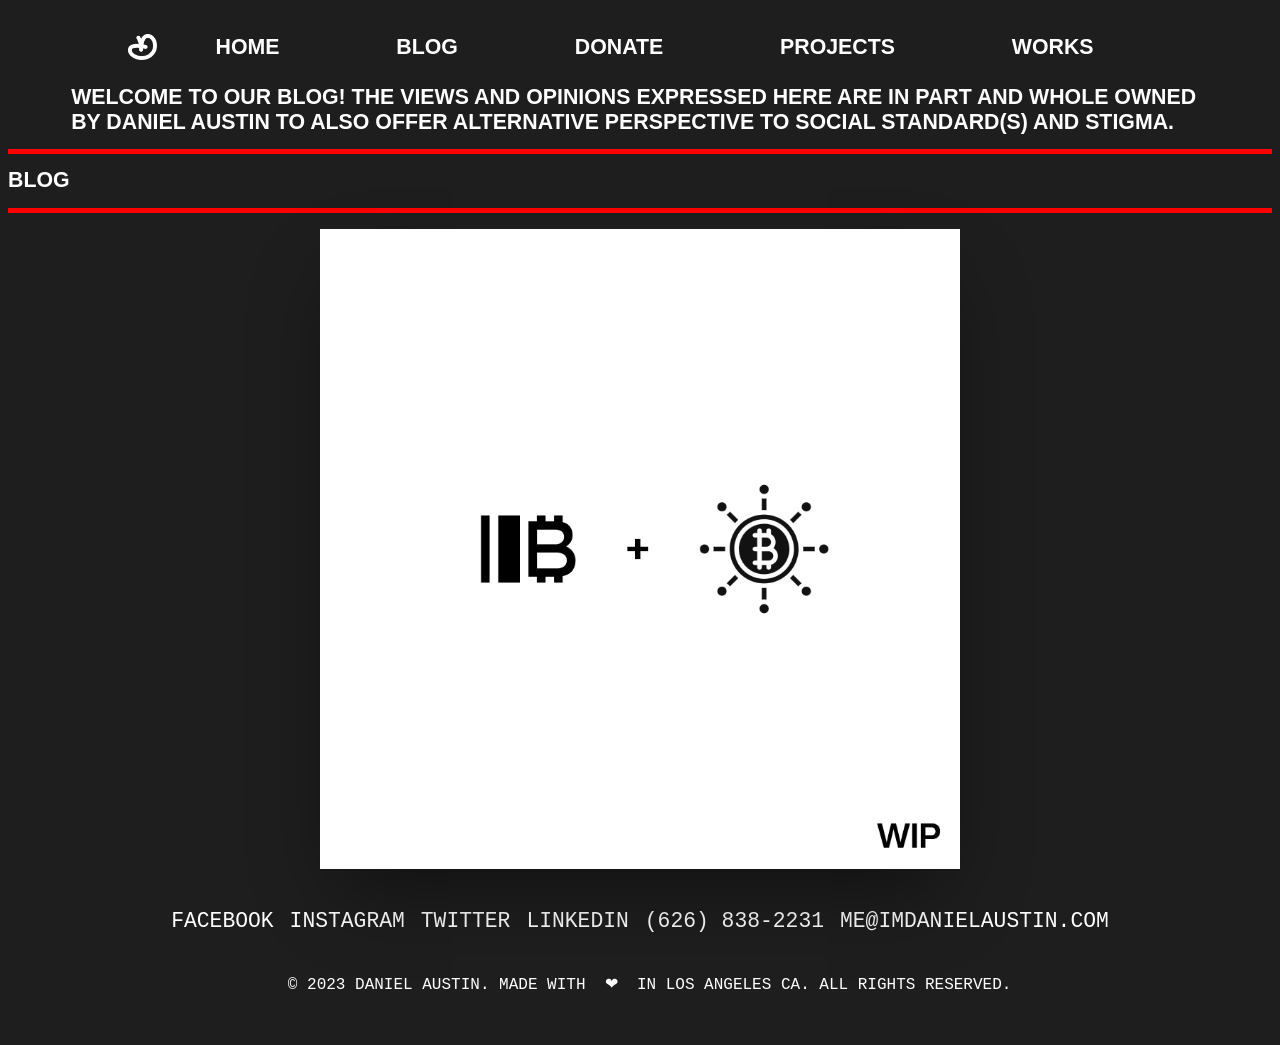
==== index.html @ e8217d89 "Update index.html" ====
<html lang="en"><head>
    <title>DANIEL AUSTIN</title>
    <meta charset="utf-8">    
    <link rel="icon" type="image/x-icon" href="/Website Assets/Favicon/Favicon.ico">
    <link rel="apple-touch-icon" href="/Website Assets/Favicon/apple-touch-icon.png">
    <meta name="viewport" content="width=device-width, initial-scale=1">
    <meta name="description" content="Daniel Austin, ASTNDSGN, and IMDANIELAUSTIN Is A Multi-Disciplinary Brand Designer, Product Conceptual Artist, Graphic Designer, and Product Designer Based In The Los Angeles, California Area With An Interest In FinTech/Financial Technology, Consumer Product, And Environmental Sustainability.">
    <meta property="og:title" content="DANIEL AUSTIN" />
    <meta property="og:image" content="/Website Assets/iMessagePreview1.png" />
    <link rel="stylesheet" href="assets/css/main.css">
    <noscript><link rel="stylesheet" href="assets/css/noscript.css"></noscript>
<!-- Google tag (gtag.js) -->
<script src="https://partner.googleadservices.com/gampad/cookie.js?domain=imdanielaustin.com&amp;callback=_gfp_s_&amp;client=ca-pub-6034176704251723&amp;cookie=ID%3Df8dfc2c08bed587e-227fbe1028e300b4%3AT%3D1690833964%3ART%3D1693541363%3AS%3DALNI_MZMae3Awr3bQOjn_SbK5rJL8o8v0Q&amp;gpic=UID%3D00000d34c80bcf81%3AT%3D1690833964%3ART%3D1693541363%3AS%3DALNI_MZ9siEvB8L_GwpugwiGm91L2ZZn0w"></script><script src="https://pagead2.googlesyndication.com/pagead/managed/js/adsense/m202308280101/show_ads_impl_fy2021.js" id="google_shimpl"></script><script async="" src="https://www.googletagmanager.com/gtag/js?id=G-765NYJTFKW"></script>
<script>
  window.dataLayer = window.dataLayer || [];
  function gtag(){dataLayer.push(arguments);}
  gtag('js', new Date());

  gtag('config', 'G-765NYJTFKW');
</script>
<script async="" src="https://pagead2.googlesyndication.com/pagead/js/adsbygoogle.js?client=ca-pub-6034176704251723" crossorigin="anonymous" data-checked-head="true"></script>
<meta http-equiv="origin-trial" content="[base64]"><meta http-equiv="origin-trial" content="A3vKT9yxRPjmXN3DpIiz58f5JykcWHjUo/W7hvmtjgh9jPpQgem9VbADiNovG8NkO6mRmk70Kex8/[base64]"><meta http-equiv="origin-trial" content="A4A26Ymj79UVY7C7JGUS4BG1s7MdcDokAQf/RP0paks+RoTYbXHxceT/[base64]"><meta http-equiv="origin-trial" content="As0hBNJ8h++fNYlkq8cTye2qDLyom8NddByiVytXGGD0YVE+2CEuTCpqXMDxdhOMILKoaiaYifwEvCRlJ/9GcQ8AAAB8eyJvcmlnaW4iOiJodHRwczovL2RvdWJsZWNsaWNrLm5ldDo0NDMiLCJmZWF0dXJlIjoiV2ViVmlld1hSZXF1ZXN0ZWRXaXRoRGVwcmVjYXRpb24iLCJleHBpcnkiOjE3MTk1MzI3OTksImlzU3ViZG9tYWluIjp0cnVlfQ=="><meta http-equiv="origin-trial" content="AgRYsXo24ypxC89CJanC+JgEmraCCBebKl8ZmG7Tj5oJNx0cmH0NtNRZs3NB5ubhpbX/bIt7l2zJOSyO64NGmwMAAACCeyJvcmlnaW4iOiJodHRwczovL2dvb2dsZXN5bmRpY2F0aW9uLmNvbTo0NDMiLCJmZWF0dXJlIjoiV2ViVmlld1hSZXF1ZXN0ZWRXaXRoRGVwcmVjYXRpb24iLCJleHBpcnkiOjE3MTk1MzI3OTksImlzU3ViZG9tYWluIjp0cnVlfQ=="><meta http-equiv="origin-trial" content="[base64]"><meta http-equiv="origin-trial" content="A3vKT9yxRPjmXN3DpIiz58f5JykcWHjUo/W7hvmtjgh9jPpQgem9VbADiNovG8NkO6mRmk70Kex8/[base64]"><meta http-equiv="origin-trial" content="A4A26Ymj79UVY7C7JGUS4BG1s7MdcDokAQf/RP0paks+RoTYbXHxceT/[base64]"><meta http-equiv="origin-trial" content="As0hBNJ8h++fNYlkq8cTye2qDLyom8NddByiVytXGGD0YVE+2CEuTCpqXMDxdhOMILKoaiaYifwEvCRlJ/9GcQ8AAAB8eyJvcmlnaW4iOiJodHRwczovL2RvdWJsZWNsaWNrLm5ldDo0NDMiLCJmZWF0dXJlIjoiV2ViVmlld1hSZXF1ZXN0ZWRXaXRoRGVwcmVjYXRpb24iLCJleHBpcnkiOjE3MTk1MzI3OTksImlzU3ViZG9tYWluIjp0cnVlfQ=="><meta http-equiv="origin-trial" content="AgRYsXo24ypxC89CJanC+JgEmraCCBebKl8ZmG7Tj5oJNx0cmH0NtNRZs3NB5ubhpbX/bIt7l2zJOSyO64NGmwMAAACCeyJvcmlnaW4iOiJodHRwczovL2dvb2dsZXN5bmRpY2F0aW9uLmNvbTo0NDMiLCJmZWF0dXJlIjoiV2ViVmlld1hSZXF1ZXN0ZWRXaXRoRGVwcmVjYXRpb24iLCJleHBpcnkiOjE3MTk1MzI3OTksImlzU3ViZG9tYWluIjp0cnVlfQ=="><meta http-equiv="origin-trial" content="AymqwRC7u88Y4JPvfIF2F37QKylC04248hLCdJAsh8xgOfe/dVJPV3XS3wLFca1ZMVOtnBfVjaCMTVudWM//5g4AAAB7eyJvcmlnaW4iOiJodHRwczovL3d3dy5nb29nbGV0YWdtYW5hZ2VyLmNvbTo0NDMiLCJmZWF0dXJlIjoiUHJpdmFjeVNhbmRib3hBZHNBUElzIiwiZXhwaXJ5IjoxNjk1MTY3OTk5LCJpc1RoaXJkUGFydHkiOnRydWV9"><meta http-equiv="origin-trial" content="As0hBNJ8h++fNYlkq8cTye2qDLyom8NddByiVytXGGD0YVE+2CEuTCpqXMDxdhOMILKoaiaYifwEvCRlJ/9GcQ8AAAB8eyJvcmlnaW4iOiJodHRwczovL2RvdWJsZWNsaWNrLm5ldDo0NDMiLCJmZWF0dXJlIjoiV2ViVmlld1hSZXF1ZXN0ZWRXaXRoRGVwcmVjYXRpb24iLCJleHBpcnkiOjE3MTk1MzI3OTksImlzU3ViZG9tYWluIjp0cnVlfQ=="><meta http-equiv="origin-trial" content="AgRYsXo24ypxC89CJanC+JgEmraCCBebKl8ZmG7Tj5oJNx0cmH0NtNRZs3NB5ubhpbX/bIt7l2zJOSyO64NGmwMAAACCeyJvcmlnaW4iOiJodHRwczovL2dvb2dsZXN5bmRpY2F0aW9uLmNvbTo0NDMiLCJmZWF0dXJlIjoiV2ViVmlld1hSZXF1ZXN0ZWRXaXRoRGVwcmVjYXRpb24iLCJleHBpcnkiOjE3MTk1MzI3OTksImlzU3ViZG9tYWluIjp0cnVlfQ=="><meta http-equiv="origin-trial" content="AymqwRC7u88Y4JPvfIF2F37QKylC04248hLCdJAsh8xgOfe/dVJPV3XS3wLFca1ZMVOtnBfVjaCMTVudWM//5g4AAAB7eyJvcmlnaW4iOiJodHRwczovL3d3dy5nb29nbGV0YWdtYW5hZ2VyLmNvbTo0NDMiLCJmZWF0dXJlIjoiUHJpdmFjeVNhbmRib3hBZHNBUElzIiwiZXhwaXJ5IjoxNjk1MTY3OTk5LCJpc1RoaXJkUGFydHkiOnRydWV9"><meta http-equiv="origin-trial" content="As0hBNJ8h++fNYlkq8cTye2qDLyom8NddByiVytXGGD0YVE+2CEuTCpqXMDxdhOMILKoaiaYifwEvCRlJ/9GcQ8AAAB8eyJvcmlnaW4iOiJodHRwczovL2RvdWJsZWNsaWNrLm5ldDo0NDMiLCJmZWF0dXJlIjoiV2ViVmlld1hSZXF1ZXN0ZWRXaXRoRGVwcmVjYXRpb24iLCJleHBpcnkiOjE3MTk1MzI3OTksImlzU3ViZG9tYWluIjp0cnVlfQ=="><meta http-equiv="origin-trial" content="AgRYsXo24ypxC89CJanC+JgEmraCCBebKl8ZmG7Tj5oJNx0cmH0NtNRZs3NB5ubhpbX/bIt7l2zJOSyO64NGmwMAAACCeyJvcmlnaW4iOiJodHRwczovL2dvb2dsZXN5bmRpY2F0aW9uLmNvbTo0NDMiLCJmZWF0dXJlIjoiV2ViVmlld1hSZXF1ZXN0ZWRXaXRoRGVwcmVjYXRpb24iLCJleHBpcnkiOjE3MTk1MzI3OTksImlzU3ViZG9tYWluIjp0cnVlfQ=="><meta http-equiv="origin-trial" content="AymqwRC7u88Y4JPvfIF2F37QKylC04248hLCdJAsh8xgOfe/dVJPV3XS3wLFca1ZMVOtnBfVjaCMTVudWM//5g4AAAB7eyJvcmlnaW4iOiJodHRwczovL3d3dy5nb29nbGV0YWdtYW5hZ2VyLmNvbTo0NDMiLCJmZWF0dXJlIjoiUHJpdmFjeVNhbmRib3hBZHNBUElzIiwiZXhwaXJ5IjoxNjk1MTY3OTk5LCJpc1RoaXJkUGFydHkiOnRydWV9"><meta http-equiv="origin-trial" content="As0hBNJ8h++fNYlkq8cTye2qDLyom8NddByiVytXGGD0YVE+2CEuTCpqXMDxdhOMILKoaiaYifwEvCRlJ/9GcQ8AAAB8eyJvcmlnaW4iOiJodHRwczovL2RvdWJsZWNsaWNrLm5ldDo0NDMiLCJmZWF0dXJlIjoiV2ViVmlld1hSZXF1ZXN0ZWRXaXRoRGVwcmVjYXRpb24iLCJleHBpcnkiOjE3MTk1MzI3OTksImlzU3ViZG9tYWluIjp0cnVlfQ=="><meta http-equiv="origin-trial" content="AgRYsXo24ypxC89CJanC+JgEmraCCBebKl8ZmG7Tj5oJNx0cmH0NtNRZs3NB5ubhpbX/bIt7l2zJOSyO64NGmwMAAACCeyJvcmlnaW4iOiJodHRwczovL2dvb2dsZXN5bmRpY2F0aW9uLmNvbTo0NDMiLCJmZWF0dXJlIjoiV2ViVmlld1hSZXF1ZXN0ZWRXaXRoRGVwcmVjYXRpb24iLCJleHBpcnkiOjE3MTk1MzI3OTksImlzU3ViZG9tYWluIjp0cnVlfQ=="><meta http-equiv="origin-trial" content="AymqwRC7u88Y4JPvfIF2F37QKylC04248hLCdJAsh8xgOfe/dVJPV3XS3wLFca1ZMVOtnBfVjaCMTVudWM//5g4AAAB7eyJvcmlnaW4iOiJodHRwczovL3d3dy5nb29nbGV0YWdtYW5hZ2VyLmNvbTo0NDMiLCJmZWF0dXJlIjoiUHJpdmFjeVNhbmRib3hBZHNBUElzIiwiZXhwaXJ5IjoxNjk1MTY3OTk5LCJpc1RoaXJkUGFydHkiOnRydWV9"></head>
 
<body>

        
<!-- Nav -->
<nav>
    
    <div class="nav-content"><!-- Logo -->
            
            <a href="https://imdanielaustin.com" class="logo">
            <span class="symbol">
                            <img src="/images/ASTNDSGN Logomark Short Animation Alpha Loop Once.gif" alt="" width="30" height="30" display="block">
            </span>
            </a>
<!-- Navigation Button -->
            <div class="nav-icon">
                <div class="bar one"></div>
                <div class="bar two"></div>
            </div>

<!-- Navigation links -->
        
          <div class="nav-links" style=" padding-top: 0px; top: 65px;">
              <a href="https://imdanielaustin.com">HOME </a>
              <a href="https://blog.imdanielaustin.com">BLOG</a>
              <a href="https://donate.imdanielaustin.com/b/4gw8zdgrQ0Pi9tS001">DONATE</a>
              <a href="https://imdanielaustin.com/Portfolio">PROJECTS</a>
	      <a href="https://imdanielaustin.com/Portfolio">WORKS</a>
          </div>
    </div>
                    
</nav>
<!-- Main -->
<div class="wrapper">
	<div id="main">
		<div class="inner">
            
              <header>
              
                <h1>WELCOME TO OUR BLOG! THE VIEWS AND OPINIONS EXPRESSED HERE ARE IN PART AND WHOLE OWNED BY DANIEL AUSTIN TO ALSO OFFER ALTERNATIVE PERSPECTIVE TO SOCIAL STANDARD(S) AND STIGMA. </h1>

              </header>
              
<!-- Articles/Projects -->
<hr>
<h1>BLOG</h1>
<hr>
<div class="tile"> 
  <a href="/SOB24"><img src="/images/SOB24 Tile Cover.png">
  <div class="text">
  <pre class="animate-text">THE BITCOIN LAYER x SUMMER OF BITCOIN 2024</pre><br>
  <pre class="animate-text">BRAND MARKETING INTERNSHIP</pre><br>
  </div>
  </a>
</div>

							</div>
						</div>

<!-- Footer -->
											 
	<div class="inner">
			  
	<footer id="footer">
	
<!-- Social -->
	
							<section>
							<pre>
									<a href="https://www.facebook.com/imdanielaustin/" target="_blank"><span class="label">FACEBOOK</span></a>
									<a href="https://www.instagram.com/ASTNDSGN/" target="_blank"><span class="label">INSTAGRAM</span></a>
									<a href="https://www.twitter.com/IMDANIELAUSTIN/" target="_blank"><span class="label">TWITTER</span></a>
									<a href="https://www.linkedin.com/in/IMDANIELAUSTIN/" target="_blank"><span class="label">LINKEDIN</span></a>
									<a href="tel:6268382231" target="_blank"><span class="label">(626) 838-2231</span></a>
									<a href="mailto:me@imdanielaustin.com" target="_blank"><span class="label">ME@IMDANIELAUSTIN.COM</span></a>
							
							</pre></section>
							
<!-- Copyright Disclaimer -->
<pre>
  © 2023 DANIEL AUSTIN. MADE WITH  ❤  IN LOS ANGELES CA. ALL RIGHTS RESERVED.
</pre>       

  </footer>

</div>

<!-- Scripts -->
      <script src="assets/js/jquery.min.js"></script>
      <script src="assets/js/browser.min.js"></script>
      <script src="assets/js/breakpoints.min.js"></script>
      <script src="assets/js/util.js"></script>
      <script src="assets/js/main.js"></script>

  
</body></html>
---- assets/css/main.css ----
:root {
    font-family: 'Helvetica Neue' , "Helvetica" , sans-serif;
    font-weight: bold;
    font-size: 16pt;
    color: #ffffff;
    text-decoration-color: #ffffff;
    background: #1e1e1e;
    padding: 16px 0;
    color: #ff0000;
    }

.logo {
    position: block;
    margin: 2px auto;
    }

.nav-content {
    position: static;
    max-width: 1024px;
    margin: 0 auto;
    padding: 8px;
    display: flex;
    justify-content: space-between;
}
.nav-content a {
    position: static;
    display: block;
    font-size: 16pt;
    font-weight: bold;
    line-height: 30px;
    text-decoration: none;
    transition: all 0.3s;
    color: #ffffff;
}

.nav-content a:hover {
    color: transparent;
}

.nav-links {
    z-index: 1;
    width: 100%;
    display: flex;
    flex-direction: row;
    justify-content: space-around;
    background: transparent;
    background-color: #1e1e1e;
}


.nav-links a:hover{
    background: transparent;
    color: #ff0000;
    opacity: 100%;
    }

.nav-links a:active{
    background: transparent;
    color: #ff0000;
    opacity: 100%;
    }


.nav-icon {
    display: none;
    grid-gap: 4px;
    grid-template-columns: auto;
    padding: 16px 0;
    height: 8px;
    cursor: pointer;
    transition: all 0.3s;
}

.nav-icon :hover{
    background: transparent;
    opacity: 48%;
    }



.show .one {
    transform: rotate(45deg) translateY(6.5px);
}

.show .two {
    transform: rotate(-45deg) translateY(-6.5px);
}
.container {
  position: relative;
  overflow: hidden;
  width: 100%;
  padding-top: 56.25%; /* 16:9 Aspect Ratio (divide 9 by 16 = 0.5625) */
}

/* Then style the iframe to fit in the container div with full height and width */
.responsive-iframe {
  position: absolute;
  top: 0;
  left: 0;
  bottom: 0;
  right: 0;
  width: 100%;
  height: 100%;
}

header {
  width: 90%;
  max-width: 1240px;
  margin: 0 auto;
}
.article {
    color: #ffffff;
    cursor: pointer;
    margin: 0 auto;
    text-align: center;
    position: relative;
}

.article .a{
    text-decoration: none;
    text-align: center;
    postition: relative;
    
}

.article :hover{
    background: transparent;
    color: #ff0000;
    }

.article :img {
    display: grid;
    color: #000000;
    cursor: pointer;
    margin: 8 auto;
    align-content: middle;
    text-align: center;
    position: relative;
}

body
{
  background-color:#1e1e1e
}
.wrap
{
    margin: 16px auto;
    width: auto;
    display:grid;
    align-items: stretch;
    max-width: 1200px;
}
.tile
{
    width: 640;
    height: 640;
    margin: 16px auto;
    padding: auto;
    background-color: #1e1e1e;
    display: flex;
    background-size: contain;
    background-repeat: no-repeat;
    position: relative;
    cursor: pointer;
    transition: all 0.168s ease-out;
    box-shadow: 0px 35px 77px -17px rgba(0,0,0,0.44);
    overflow: hidden;
    color: white;
    font-family: 'Helvetica';

}
.tile .text
{
    z-index: 104;
    position:absolute;
    padding: 32px;
    height:calc(100% - 60px);
}

.tile img
{
  height: inherit;
  width:100%;
  position:absolute;
  /* top:0; */
  /* left:0; */
  /* z-index:0; */
  transition: all 0.168s ease-out;
}

.tile h1
{
 
  font-weight:300;
  margin:0;
  text-shadow: 2px 2px 10px rgba(0,0,0,0.3);
}
.tile h2
{
  font-weight:100;
  margin:20px 0 0 0;
  font-style:italic;
   transform: translateX(200px);
}
.tile p
{
  font-weight:300;
  margin:20px 0 0 0;
  line-height: 25px;
/*   opacity:0; */
  transform: translateX(-200px);
  transition-delay: 0.2s;
}
.animate-text
{
  opacity:0;
  transition: all 0.168s ease-in-out;
}
.tile:hover
{
/*   background-color:#99aeff; */
box-shadow: 0px 35px 77px -17px rgba(0,0,0,0.64);
  transform:scale(1.05);
}
.tile:hover img
{
  opacity: 0.2;
}
.tile:hover .animate-text
{
  transform:translateX(0);
  opacity:1;
}

.tile:hover span
{
  opacity:1;
  transform:translateY(0px);
}


@media (max-width: 1000px) {
  .wrap {
   flex-direction: column;
   width: 320;
  }
}
.tiles {
  display: ;
  color: #000000;
  cursor: pointer;
  margin: 0 auto;
  align-content: stretch;
  text-align: center;
  position: relative;
  justify-items: center;
  align-items: center;
  justify-content: center;
  }

}

.tiles .img {
  display: block;
    color: #000000;
    cursor: pointer;
    margin: 0 auto;
    align-content: middle;
    text-align: center;
    position: relative;
}

  .tiles a {
  display: block;
    color: #000000;
    cursor: pointer;
    margin: 0 auto;
    align-content: middle;
    text-align: center;
    position: relative;
}
.tile pre
{
        font-weight: 300;
        padding: 0;
        line-height: 24px;
        transform: translateX(-200px);
        transition-delay: 0.168s;
        vertical-align: middle;
    }

.youtube-video {
aspect-ratio: 16 / 9;
width: 100%;
align-content: middle;

} 

.video-container { 
position: relative; 
padding-bottom: 56.25%; 
padding-top: 30px; 
height: 0; 
overflow: hidden; 
align-content: middle;
}

.video-container iframe, .video-container object, .video-container embed { 
position: absolute; 
top: 0; 
left: 0; 
width: 100%; 
height: 100%; 
align-content: middle;
}

.tiles .img {
  display: block;
    color: #000000;
    cursor: pointer;
    margin: 0 auto;
    align-content: middle;
    text-align: center;
    position: relative;
}

  .tiles a {
  display: block;
    color: #000000;
    cursor: pointer;
    margin: 0 auto;
    align-content: middle;
    text-align: center;
    position: relative;
}

h1 , h2 , ul, ol, li, head {
    color: #ffffff;
    font-weight: bold;
    font-size: 16pt ;
    leading: 1.2pt;
}

h3, h4, p, body {
    color: #ffffff;
    font-weight: normal;
    font-size: 12pt;
    leading: 1.2pt;
}

pre {
    display: inline-table;
    color: #ffffff;
    font-weight: normal;
    font-size: 12pt;
    line-height: 24px;
    white-space: pre-wrap;       /* css-3 */
    white-space: -moz-pre-wrap;  /* Mozilla, since 1999 */
    white-space: -pre-wrap;      /* Opera 4-6 */
    white-space: -o-pre-wrap;    /* Opera 7 */
    word-wrap: break-word;       /* Internet Explorer 5.5+ */
}

u, hr {
    color: transparent;
    background-color: #ff0000;
    height: 4pt;
    border: 0pt;
}

a:link , a:visited {
    background-color: #1e1e1e;
    color: #ffffff;
    display: inline-block;
    text-decoration: none;
    text-align: center;
}

a:active, a:hover {
    background-color: transparent;
    color: #ff0000;
}

img {
    color: transparent;
    display: inline-flex;
    cursor: pointer;
    margin: 16;
    align-content: center;
    text-align: center;
    position: inherit;
}

.cover {
  object-fit: cover;
  max-height: auto;
  min-width: 325;
  max-width: 975;

}

.footer__payment-icons {
    display: table-footer-group;
    grid-gap: 8px;
    grid-template-columns: inherit;
    padding: auto;
    height: 8px;
    cursor: pointer;
    transition: all 0.3s;
}

footer {
    background: #1e1e1e;
    margin: 16px;
    text-align: center;
    }
    
footer a{
    text-decoration: none;
    color: #000000;
    text-align: center;
    padding: 8px;
    /* font-weight: bold; */
    font-size: 16pt;
}  

footer ul{
    display: inline-flex;
    list-style-type: none;
    text-align: center;
    padding: 16px;
    background-color: #ffffff;
    float: left; 
    }
    
footer :hover{
    background: transparent;
    color: #ff0000;
    }

div .copyright{
    text-align: center;
}


@media (max-width: 980px) {
   .show {
        background-color: transparent;
    }

.bar {
    height: 4pt;
    width: 16pt;
    background: #ffffff;
    transition: 0.5s;
}

.show .one {
    transform: rotate(45deg) translateY(5pt);
}

.show .two {
    transform: rotate(-45deg) translateY(-5pt);
}
    
.logo {
    position: block;
    margin: 2px auto;
    display: flex;

    }
    
h1 , h2 , ul, ol, li, head, heading, mono {
    color: #ffffff;
    font-weight: bold;
    font-size: 16pt;
    leading: 1.2pt;
}

h3, h4, p , body {
    color: #ffffff;
    font-weight: normal;
    font-size: 12pt;
    leading: 1.2pt;
}

pre {
    display: inline-table;
    color: #ffffff;
    font-weight: normal;
    font-size: 16pt;
    line-height: 24px;
    white-space: pre-wrap;       /* css-3 */
    white-space: -moz-pre-wrap;  /* Mozilla, since 1999 */
    white-space: -pre-wrap;      /* Opera 4-6 */
    white-space: -o-pre-wrap;    /* Opera 7 */
    word-wrap: break-word;       /* Internet Explorer 5.5+ */
}
    .nav-links {
        position: sticky;
        top: 44px;
        right: 0;
        height: 0;
        width: 100%;
        background: #ffffff;
        background-color: #1e1e1e;
        opacity: 100%;
        flex-direction: column;
        justify-content: flex-start;
        transition: height 2s cubic-bezier(0.19, 1, 0.22, 1),
background-color 0.3s;
    }
    
    .nav-links a:hover{
        background: #;
        color: #ff0000;
        opacity: 100%;
    }
    
    .show .nav-links {
        height: 100%;
        background-color: #1e1e1e;
        opacity: 100%;
        transition: height 2s cubic-bezier(0.19, 1, 0.22, 1),
            background-color 0.3s;
    }
    
    .nav-links a {
        height: 0;
        width: 0;
        opacity: 100;
        overflow: hidden;
        margin-top: 48px;
        margin-right: 48px;
        margin-left: 48px;
        transition: opacity 1.5s, height 2s;
    }
    
    .show .nav-links a {
        opacity: 100;
        width: auto;
        height: auto;
    }
    
    .nav-icon {
        order: 1;
        display: grid;
    }
    
.article {
    color: #ffffff;
    cursor: pointer;
    margin: 0 auto;
    text-align: center;
    position: relative;
}

.article .a{
    text-decoration: none;
    text-align: center;
    postition: relative;
    
}

.article :hover{
    background: transparent;
    color: #ff0000;
    }

.article :img {
    display: grid;
    color: #000000;
    cursor: pointer;
    margin: 8 auto;
    align-content: middle;
    text-align: center;
    position: relative;
}

.tiles {
  display: flex;
  color: #000000;
  cursor: pointer;
  margin: 0 auto;
  align-content: stretch;
  text-align: center;
  position: relative;
  justify-items: center;
  align-items: center;
  justify-content: center;
  }

}

.tiles .img {
  display: block;
    color: #000000;
    cursor: pointer;
    margin: 0 auto;
    align-content: middle;
    text-align: center;
    position: relative;
}

  .tiles a {
  display: block;
    color: #000000;
    cursor: pointer;
    margin: 0 auto;
    align-content: middle;
    text-align: center;
    position: relative;
}
.tile pre
{
        font-weight: 300;
        padding: 0;
        line-height: 24px;
        transform: translateX(-200px);
        transition-delay: 0.168s;
        vertical-align: middle;
    }
h1 , h2 , ul, ol, li, head {
    color: #ffffff;
    font-weight: bold;
    font-size: 16pt ;
    leading: 1.2pt;
}

h3, h4, p, body {
    color: #ffffff;
    font-weight: normal;
    font-size: 12pt;
    leading: 1.2pt;
}

pre {
    display: inline-table;
    color: #ffffff;
    font-weight: normal;
    font-size: 12pt;
    line-height: 24px;
    white-space: pre-wrap;       /* css-3 */
    white-space: -moz-pre-wrap;  /* Mozilla, since 1999 */
    white-space: -pre-wrap;      /* Opera 4-6 */
    white-space: -o-pre-wrap;    /* Opera 7 */
    word-wrap: break-word;       /* Internet Explorer 5.5+ */
}

u, hr {
    color: transparent;
    background-color: #ff0000;
    height: 4pt;
    border: 0pt;
}

a:link , a:visited {
    background-color: #1e1e1e;
    color: #ffffff;
    display: inline-block;
    text-decoration: none;
    text-align: center;
}

a:active, a:hover {
    background-color: transparent;
    color: #ff0000;
}

img {
    max-width: 100%;
    height: auto;
    color: transparent;
    display: flex;
    cursor: pointer;
    margin: auto;
    align-content: center;
    text-align: center;
    position: relative;
}

.cover {
  object-fit: cover;
  max-height: auto%;
  min-width: 325;
  max-width: 975;

}

.footer__payment-icons {
    display: table-footer-group;
    grid-gap: 8px;
    grid-template-columns: inherit;
    padding: auto;
    height: 8px;
    cursor: pointer;
    transition: all 0.3s;
}

footer {
    background: #1e1e1e;
    margin: 16px;
    text-align: center;
    }
    
footer a{
    text-decoration: none;
    color: #000000;
    text-align: center;
    padding: 8px;
    /* font-weight: bold; */
    font-size: 16pt;
}  

footer ul{
    display: inline-flex;
    list-style-type: none;
    text-align: center;
    padding: 16px;
    background-color: #ffffff;
    float: left; 
    }
    
footer :hover{
    background: transparent;
    color: #ff0000;
    }

div .copyright{
    text-align: center;
}


@media (max-width: 768px) {
   .show {
        background-color: #1e1e1e;
    }

.bar {
    height: 4pt;
    width: 16pt;
    background: #ffffff;
    transition: 0.5s;
}

.show .one {
    transform: rotate(45deg) translateY(5pt);
}

.show .two {
    transform: rotate(-45deg) translateY(-5pt);
}
    
.logo {
    position: block;
    margin: 2px auto;
    }
    
h1 , h2 , ul, ol, li, head, heading, mono {
    color: #ffffff;
    font-weight: bold;
    font-size: 16pt;
    leading: 1.2pt;
}

h3, h4, p , body {
    color: #ffffff;
    font-weight: normal;
    font-size: 12pt;
    leading: 1.2pt;
}

pre {
    display: inline-table;
    color: #ffffff;
    font-weight: normal;
    font-size: 16pt;
    line-height: 24px;
    white-space: pre-wrap;       /* css-3 */
    white-space: -moz-pre-wrap;  /* Mozilla, since 1999 */
    white-space: -pre-wrap;      /* Opera 4-6 */
    white-space: -o-pre-wrap;    /* Opera 7 */
    word-wrap: break-word;       /* Internet Explorer 5.5+ */
}
    .nav-links {
        position: fixed;
        top: 44px;
        right: 0;
        height: 0;
        width: 100%;
        background: #ffffff;
        background-color: #1e1e1e;
        opacity: 100%;
        flex-direction: column;
        justify-content: flex-start;
        transition: height 2s cubic-bezier(0.19, 1, 0.22, 1),
background-color 0.3s;
    }
    
    .nav-links a:hover{
    background: transparent;
    color: #ff0000;
    opacity: 100%;
    }
    
    .show .nav-links {
        height: 100%;
        background-color: #1e1e1e;
        opacity: 100%;
        transition: height 2s cubic-bezier(0.19, 1, 0.22, 1),
background-color 0.3s;
    }
    
    .nav-links a {
        height: 0;
        width: 0;
        opacity: 100;
        overflow: hidden;
        margin-top: 48px;
        margin-right: 48px;
        margin-left: 48px;
        transition: opacity 1.5s, height 2s;
    }
    
    .show .nav-links a {
        opacity: 100;
        width: auto;
        height: auto;
    }
    
    .nav-icon {
        order: 1;
        display: grid;
    }
    
    .logo {
        order: 3;
        display: grid;
    }
.article {
    color: #ffffff;
    cursor: pointer;
    margin: 0 auto;
    text-align: center;
    position: relative;
}

.article .a{
    text-decoration: none;
    text-align: center;
    postition: relative;
    
}

.article :hover{
    background: transparent;
    color: #ff0000;
    }

.article :img {
    display: grid;
    color: #000000;
    cursor: pointer;
    margin: 8 auto;
    align-content: middle;
    text-align: center;
    position: relative;
}
.wrap
{
    margin: auto;
    width: 320;
    display: flex;
    align-items: center;
    max-width: 100%;
}
.tile
{
    max-width: 320px;
    height: 320;
    margin: 8;
    background-color: #1e1e1e;
    display: block;
    background-size: contain;
    background-repeat: no-repeat;
    position: relative;
    cursor: pointer;
    transition: all 0.168s ease-out;
    box-shadow: 0px 35px 77px -17px rgba(0,0,0,0.44);
    overflow: hidden;
    color: white;
    font-family: 'Helvetica';
}
.tile .text
{
  position: absolute;
  padding: auto;
  height:calc(100% - 60px);
  align-text: middle;
}
.tile img
{
  height:inherit;
  width: 100%;
  position:absolute;
  transition: all 0.168s ease-out;
}

.tile h1
{
 
  font-weight:300;
  margin:0;
  text-shadow: 2px 2px 10px rgba(0,0,0,0.3);
}
.tile h2
{
  font-weight:100;
  margin:16px 0 0 0;
  font-style:italic;
   transform: translateX(200px);
}
.tile p
{
  font-weight:300;
  margin:16px 0 0 0;
  line-height: 25px;
/*   opacity:0; */
  transform: translateX(-200px);
  transition-delay: 0.2s;
}
  
.tile pre
{
  font-weight:300;
  margin: auto;
  line-height: 24px;
  /*   opacity:0; */
  transform: translateX(-200px);
  transition-delay: 0.168s;
  vertical-align:middle;
}
.animate-text
{
  opacity:0;
  transition: all 0.168s ease-in-out;
}
.tile:hover
{
/*   background-color:#99aeff; */
box-shadow: 0px 35px 77px -17px rgba(0,0,0,0.64);
  transform:scale(1.05);
}
.tile:hover img
{
  opacity: 0.2;
}
.tile:hover .animate-text
{
  transform:translateX(0);
  opacity:1;
}

.tile:hover span
{
  opacity:1;
  transform:translateY(0px);
}
.tile pre
{
        font-weight: 300;
        padding: 0;
        line-height: 24px;
        transform: translateX(-200px);
        transition-delay: 0.168s;
        vertical-align: middle;
    }
h1 , h2 , ul, ol, li, head {
    color: #ffffff;
    font-weight: bold;
    font-size: 16pt ;
    leading: 1.2pt;
}

h3, h4, p, body {
    color: #ffffff;
    font-weight: normal;
    font-size: 12pt;
    leading: 1.2pt;
}

pre {
    display: inline-table;
    color: #ffffff;
    font-weight: normal;
    font-size: 12pt;
    line-height: 24px;
    white-space: pre-wrap;       /* css-3 */
    white-space: -moz-pre-wrap;  /* Mozilla, since 1999 */
    white-space: -pre-wrap;      /* Opera 4-6 */
    white-space: -o-pre-wrap;    /* Opera 7 */
    word-wrap: break-word;       /* Internet Explorer 5.5+ */
}

u, hr {
    color: transparent;
    background-color: #ff0000;
    height: 4pt;
    border: 0pt;
}

a:link , a:visited {
    background-color: #1e1e1e;
    color: #ffffff;
    display: inline-block;
    text-decoration: none;
    text-align: center;
}

a:active, a:hover {
    background-color: transparent;
    color: #ff0000;
}

img {
    color: transparent;
    cursor: pointer;
    margin: 8;
    align-content: center;
    text-align: center;
    position: relative;
}

.cover {
  object-fit: cover;
  max-height: auto%;
  min-width: 325;
  max-width: 975;

}

.footer__payment-icons {
    display: table-footer-group;
    grid-gap: 8px;
    grid-template-columns: inherit;
    padding: auto;
    height: 8px;
    cursor: pointer;
    transition: all 0.3s;
}

footer {
    background: #1e1e1e;
    margin: 16px;
    text-align: center;
    }
    
footer a{
    text-decoration: none;
    color: #000000;
    text-align: center;
    padding: 8px;
    /* font-weight: bold; */
    font-size: 16pt;
}  

footer ul{
    display: inline-flex;
    list-style-type: none;
    text-align: center;
    padding: 16px;
    background-color: #ffffff;
    float: left; 
    }
    
footer :hover{
    background: transparent;
    color: #ff0000;
    }

div .copyright{
    text-align: center;
}


@media (max-width: 480px) {
   .show {
        background-color: #1e1e1e;
    }

.bar {
    height: 4pt;
    width: 16pt;
    background: #ffffff;
    transition: 0.5s;
}

.show .one {
    transform: rotate(45deg) translateY(5pt);
}

.show .two {
    transform: rotate(-45deg) translateY(-5pt);
}
    
.logo {
    position: block;
    margin: 2px auto;
    }
    
h1 , h2 , ul, ol, li, head, heading, mono {
    color: #ffffff;
    font-weight: bold;
    font-size: 16pt;
    leading: 1.2pt;
}

h3, h4, p , body {
    color: #ffffff;
    font-weight: normal;
    font-size: 12pt;
    leading: 1.2pt;
}

pre {
    display: inline-table;
    color: #ffffff;
    font-weight: normal;
    font-size: 16pt;
    line-height: 24px;
    white-space: pre-wrap;       /* css-3 */
    white-space: -moz-pre-wrap;  /* Mozilla, since 1999 */
    white-space: -pre-wrap;      /* Opera 4-6 */
    white-space: -o-pre-wrap;    /* Opera 7 */
    word-wrap: break-word;       /* Internet Explorer 5.5+ */
}
    .nav-links {
        position: fixed;
        top: 44px;
        right: 0;
        height: 0;
        width: 100%;
        background: #ffffff;
        background-color: #1e1e1e;
        opacity: 100%;
        flex-direction: column;
        justify-content: flex-start;
        transition: height 2s cubic-bezier(0.19, 1, 0.22, 1),
            background-color 0.3s;
    }
    
    .nav-links a:hover{
    background: transparent;
    color: #ff0000;
    opacity: 100%;
    }
    
    .show .nav-links {
        height: 100%;
        background-color: #1e1e1e;
        opacity: 100%;
        transition: height 2s cubic-bezier(0.19, 1, 0.22, 1),
            background-color 0.3s;
    }
    
    .nav-links a {
        height: 0;
        width: 0;
        opacity: 0;
        overflow: hidden;
        margin-top: 48px;
        margin-right: 48px;
        margin-left: 48px;
        transition: opacity 1.5s, height 2s;
    }
    
    .show .nav-links a {
        opacity: 1;
        width: auto;
        height: auto;
    }
    
    .nav-icon {
        order: 1;
        display: grid;
    }
    
    .logo {
        order: 3;
        display: grid;
    }
    
.article {
    color: #ffffff;
    cursor: pointer;
    margin: 0 auto;
    text-align: center;
    position: relative;
}

.article .a{
    text-decoration: none;
    text-align: center;
    postition: relative;
    
}

.article :hover{
    background: transparent;
    color: #ff0000;
    }

.article :img {
    display: grid;
    color: #000000;
    cursor: pointer;
    margin: 8 auto;
    align-content: middle;
    text-align: center;
    position: relative;
}

.wrap
{
    margin: 16px auto;
    width: auto;
    display: flex;
    align-items: stretch;
    max-width: 1200px;
}
.tile
{
    width: 320;
    height: 320;
    margin: 16px auto;
    padding:auto;
    background-color: #1e1e1e;
    display: grid;
    background-size: contain;
    background-repeat: no-repeat;
    position: relative;
    cursor: pointer;
    transition: all 0.168s ease-out;
    box-shadow: 0px 35px 77px -17px rgba(0,0,0,0.44);
    overflow: hidden;
    color: white;
    font-family: 'Helvetica';
}
.tile .text
{
    z-index: 104;
    position:absolute;
    padding: 32px;
    height:calc(100% - 60px);
    line-height:24px;
}

.tiles .img {
  display: block;
    color: #000000;
    cursor: pointer;
    margin: 0 auto;
    align-content: middle;
    text-align: center;
    position: relative;
}

  .tiles a {
  display: block;
    color: #000000;
    cursor: pointer;
    margin: 0 auto;
    align-content: middle;
    text-align: center;
    position: relative;
}
.tile pre
{
        font-weight: 300;
        padding: 0;
        line-height: 24px;
        transform: translateX(-200px);
        transition-delay: 0.168s;
        vertical-align: middle;
    }
h1 , h2 , ul, ol, li, head {
    color: #ffffff;
    font-weight: bold;
    font-size: 16pt ;
    leading: 1.2pt;
}

h3, h4, p, body {
    color: #ffffff;
    font-weight: normal;
    font-size: 12pt;
    leading: 1.2pt;
}

pre {
    display: inline-table;
    color: #ffffff;
    font-weight: normal;
    font-size: 12pt;
    line-height: 24px;
    white-space: pre-wrap;       /* css-3 */
    white-space: -moz-pre-wrap;  /* Mozilla, since 1999 */
    white-space: -pre-wrap;      /* Opera 4-6 */
    white-space: -o-pre-wrap;    /* Opera 7 */
    word-wrap: break-word;       /* Internet Explorer 5.5+ */
}

u, hr {
    color: transparent;
    background-color: #ff0000;
    height: 4pt;
    border: 0pt;
}

a:link , a:visited {
    background-color: #1e1e1e;
    color: #ffffff;
    display: inline-block;
    text-decoration: none;
    text-align: center;
}

a:active, a:hover {
    background-color: transparent;
    color: #ff0000;
}

img {
    max-width: 100%;
    height: auto;
    color: transparent;
    display: flex;
    cursor: pointer;
    margin: auto;
    align-content: center;
    text-align: center;
    position: relative;
}

.cover {
  object-fit: cover;
  max-height: auto%;
  min-width: 325;
  max-width: 975;

}

.footer__payment-icons {
    display: table-footer-group;
    grid-gap: 8px;
    grid-template-columns: inherit;
    padding: auto;
    height: 8px;
    cursor: pointer;
    transition: all 0.3s;
}

footer {
    background: #1e1e1e;
    margin: 16px;
    text-align: center;
    }
    
footer a{
    text-decoration: none;
    color: #000000;
    text-align: center;
    padding: 8px;
    /* font-weight: bold; */
    font-size: 16pt;
}  

footer ul{
    display: inline-flex;
    list-style-type: none;
    text-align: center;
    padding: 16px;
    background-color: #ffffff;
    float: left; 
    }
    
footer :hover{
    background: transparent;
    color: #ff0000;
    }

div .copyright{
    text-align: center;
}
  
@media (max-width: 320px) {
    .show {
        background-color: #1e1e1e;
    }

.bar {
    height: 4pt;
    width: 16pt;
    background: #ffffff;
    transition: 0.5s;
}

.show .one {
    transform: rotate(45deg) translateY(5pt);
}

.show .two {
    transform: rotate(-45deg) translateY(-5pt);
}
    
.logo {
    position: block;
    margin: 2px auto;
    }
    
h1 , h2 , ul, ol, li, head, heading, mono {
    color: #ffffff;
    font-weight: bold;
    font-size: 16pt;
    leading: 1.2pt;
}

h3, h4, p , body {
    color: #ffffff;
    font-weight: normal;
    font-size: 12pt;
    leading: 1.2pt;
}

pre {
    display: inline-table;
    color: #ffffff; 
    font-weight: normal;
    font-size: 16pt;
    line-height: 24px;
    white-space: pre-wrap;       /* css-3 */
    white-space: -moz-pre-wrap;  /* Mozilla, since 1999 */
    white-space: -pre-wrap;      /* Opera 4-6 */
    white-space: -o-pre-wrap;    /* Opera 7 */
    word-wrap: break-word;       /* Internet Explorer 5.5+ */
}
    .nav-links {
        position: fixed;
        top: 44px;
        right: 0;
        height: 0;
        width: 100%;
        background: #ffffff;
        background-color: #1e1e1e;
        opacity: 100%;
        flex-direction: column;
        justify-content: flex-start;
        transition: height 2s cubic-bezier(0.19, 1, 0.22, 1),
            background-color 0.3s;
    }
    
    .nav-links a:hover{
    background: transparent;
    color: #ff0000;
    opacity: 100%;
    }
    
    .show .nav-links {
        height: 100%;
        background-color: #1e1e1e;
        opacity: 100%;
        transition: height 2s cubic-bezier(0.19, 1, 0.22, 1),
            background-color 0.3s;
    }
    
    .nav-links a {
        height: 0;
        width: 0;
        opacity: 0;
        overflow: hidden;
        margin-top: 48px;
        margin-right: 48px;
        margin-left: 48px;
        transition: opacity 1.5s, height 2s;
    }
    
    .show .nav-links a {
        opacity: 1;
        width: auto;
        height: auto;
    }
    
    .nav-icon {
        order: 1;
        display: grid;
    }
    
    .logo {
        order: 3;
        display: grid;
    }
    
.article {
    color: #ffffff;
    cursor: pointer;
    margin: 0 auto;
    text-align: center;
    position: relative;
}

.article .a{
    text-decoration: none;
    text-align: center;
    postition: relative;
    
}

.article :hover{
    background: transparent;
    color: #ff0000;
    }

.article :img {
    display: grid;
    color: #000000;
    cursor: pointer;
    margin: 8 auto;
    align-content: middle;
    text-align: center;
    position: relative;
}

.wrap
{
    margin: 8;
    max-width: 320;
    width: auto;
    display: flex;
    text-align: center;
    flex-direction: column;
    flex-wrap: nowrap;
    align-content: flex-start;
    justify-content: space-around;
}
.tile
{
    max-width: 100%;
    margin: 0;
    background-color: transparent;
    display: inline-grid;
    background-size: contain;
    background-repeat: no-repeat;
    position: ;
    cursor: pointer;
    transition: all 0.168s ease-out;
    box-shadow: 0px 35px 77px -17px rgba(#1e1e1e);
    overflow: hidden;
    color: white;
    font-family: 'Helvetica';
    justify-content: start;
    align-items: center;
    justify-items: start;
}
.tile .text
{
  position: absolute;
  height:calc(100% );
  margin: auto;
  align-items: center;
  vertical-align: middle;
  text-align: center;
  line-height:24px;
}
.tile img
{
  max-width:100%;
  position:;
  background-image: contain;
  background-origin: inherit;
  transition: all 0.168s ease-out;
}

.tile h1
{
 
  font-weight:300;
  margin:auto;
  text-shadow: 2px 2px 10px rgba(0,0,0,0.3);
}
.tile h2
{
  font-weight:100;
  margin:auto;
  font-style:italic;
   transform: translateX(200px);
}
.tile p
{
  font-weight:300;
  margin:auto;
  line-height: 25px;
/*   opacity:0; */
  transform: translateX(-200px);
  transition-delay: 0.2s;
}
  
.tiles .img {
  display: block;
    color: #000000;
    cursor: pointer;
    margin: 0 auto;
    align-content: middle;
    text-align: center;
    position: relative;
}

  .tiles a {
  display: block;
    color: #000000;
    cursor: pointer;
    margin: 0 auto;
    align-content: middle;
    text-align: center;
    position: relative;
}
.tile pre
{
        font-weight: 300;
        padding: 0;
        line-height: 24px;
        transform: translateX(-200px);
        transition-delay: 0.168s;
        vertical-align: middle;
    }
h1 , h2 , ul, ol, li, head {
    color: #ffffff;
    font-weight: bold;
    font-size: 12pt ;
    leading: 1.2pt;
}

h3, h4, p, body {
    color: #ffffff;
    font-weight: normal;
    font-size: 12pt;
    leading: 1.2pt;
}

pre {
    display: inline-table;
    color: #ffffff; 
    font-weight: normal;
    font-size: 12pt;
    leading: 1.2pt;
    white-space: pre-wrap;       /* css-3 */
    white-space: -moz-pre-wrap;  /* Mozilla, since 1999 */
    white-space: -pre-wrap;      /* Opera 4-6 */
    white-space: -o-pre-wrap;    /* Opera 7 */
    word-wrap: break-word;       /* Internet Explorer 5.5+ */
}

u, hr {
    color: transparent;
    background-color: #ff0000;
    height: 4pt;
    border: 0pt;
}

a:link , a:visited {
    background-color: #1e1e1e;
    color: #ffffff;
    display: inline-block;
    text-decoration: none;
    text-align: center;
}

a:active, a:hover {
    background-color: #1e1e1e;
    color: #ff0000;
}

nav-links :hover{
    background: #1e1e1e;
    color: #ff0000;
    }

nav-links:link , nav-links:visited {
    background-color: #1e1e1e;
    color: #ffffff;
    display: inline-block;
    text-decoration: none;
    text-align: center;
}

nav-links:active, nav-links:hover {
    background-color: #1e1e1e;
    color: #ff0000;
}

img {
    max-width: 100%;
    height: auto;
    color: transparent;
    display: flex;
    cursor: pointer;
    margin: auto;
    align-content: center;
    text-align: center;
    position: relative;
}



.cover {
  object-fit: cover;
  max-height: auto%;
  min-width: 325;
  max-width: 975;

}

.footer__payment-icons {
    display: table-footer-group;
    grid-gap: 8px;
    grid-template-columns: inherit;
    padding: auto;
    height: 8px;
    cursor: pointer;
    transition: all 0.3s;
}

footer {
    background: #1e1e1e;
    margin: 16px;
    text-align: center;
  align-items: center;
    }
    
footer a{
    display: inline-flex;
    text-decoration: none;
    color: #000000;
    text-align: center;
    padding: 8px;
    /* font-weight: bold; */
    font-size: 16pt;
}  

footer ul{
    display: inline-flex;
    list-style-type: none;
    text-align: center;
    padding: 16px;
    background-color: #ffffff;
    float: left; 
    }
    
footer :hover{
    background: transparent;
    color: #ff0000;
    }

div .copyright{
    text-align: center;
}
---- assets/css/noscript.css ----
/*
	Phantom by HTML5 UP
	html5up.net | @ajlkn
	Free for personal and commercial use under the CCA 3.0 license (html5up.net/license)
*/

/* Tiles */

	body.is-preload .tiles article {
		-moz-transform: none;
		-webkit-transform: none;
		-ms-transform: none;
		transform: none;
		opacity: 1;
	}
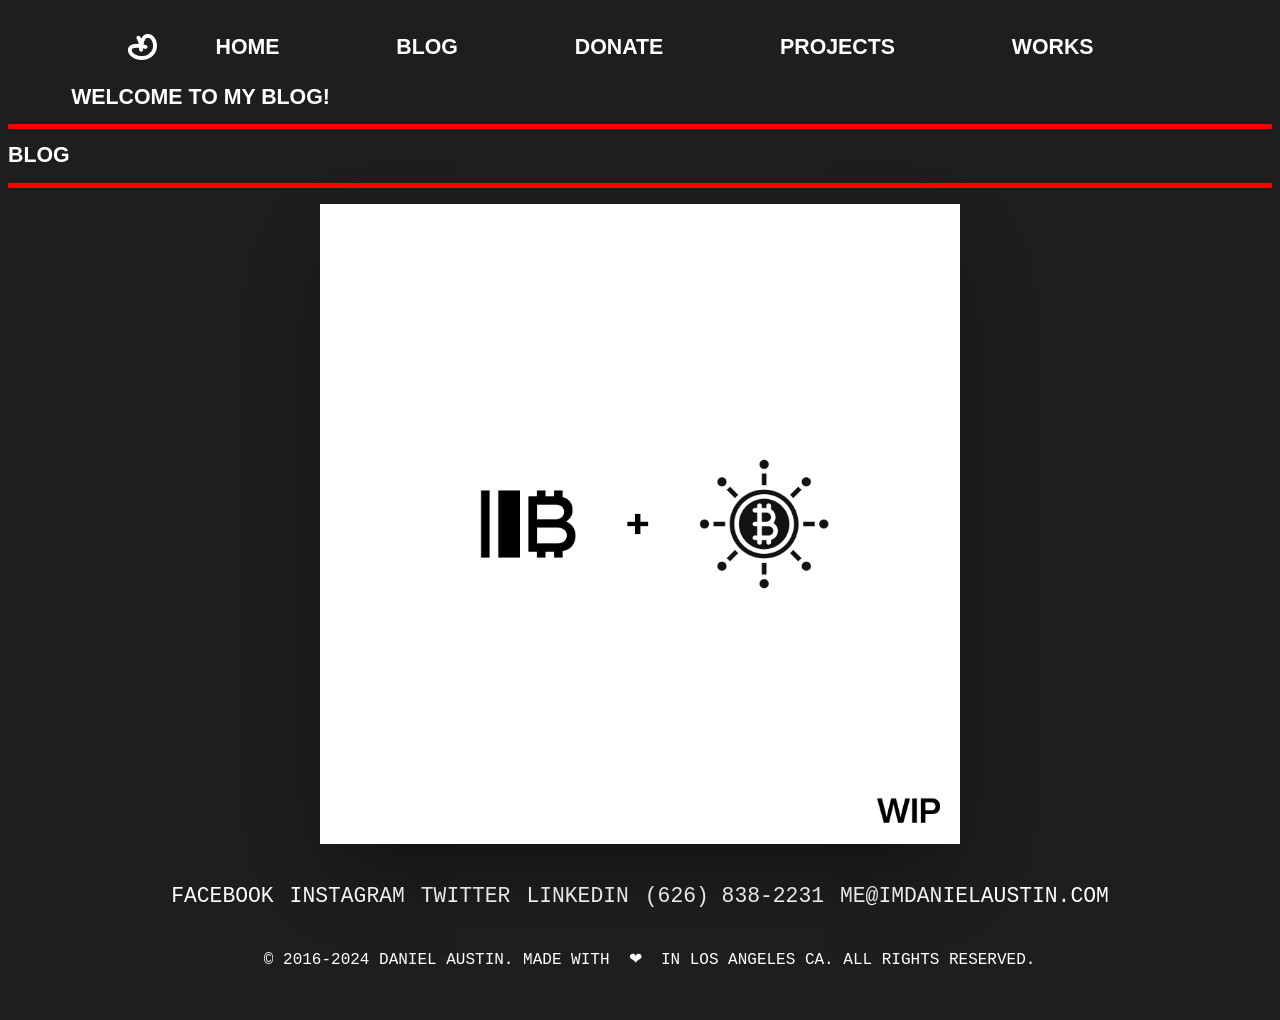
==== commit 1044b2d0: "Update index.html" ====
--- a/index.html
+++ b/index.html
@@ -59,7 +59,7 @@
             
               <header>
               
-                <h1>WELCOME TO OUR BLOG! THE VIEWS AND OPINIONS EXPRESSED HERE ARE IN PART AND WHOLE OWNED BY DANIEL AUSTIN TO ALSO OFFER ALTERNATIVE PERSPECTIVE TO SOCIAL STANDARD(S) AND STIGMA. </h1>
+                <h1>WELCOME TO MY BLOG!</h1>
 
               </header>
               
@@ -100,7 +100,7 @@
 							
 <!-- Copyright Disclaimer -->
 <pre>
-  © 2023 DANIEL AUSTIN. MADE WITH  ❤  IN LOS ANGELES CA. ALL RIGHTS RESERVED.
+  © 2016-2024 DANIEL AUSTIN. MADE WITH  ❤  IN LOS ANGELES CA. ALL RIGHTS RESERVED.
 </pre>       
 
   </footer>
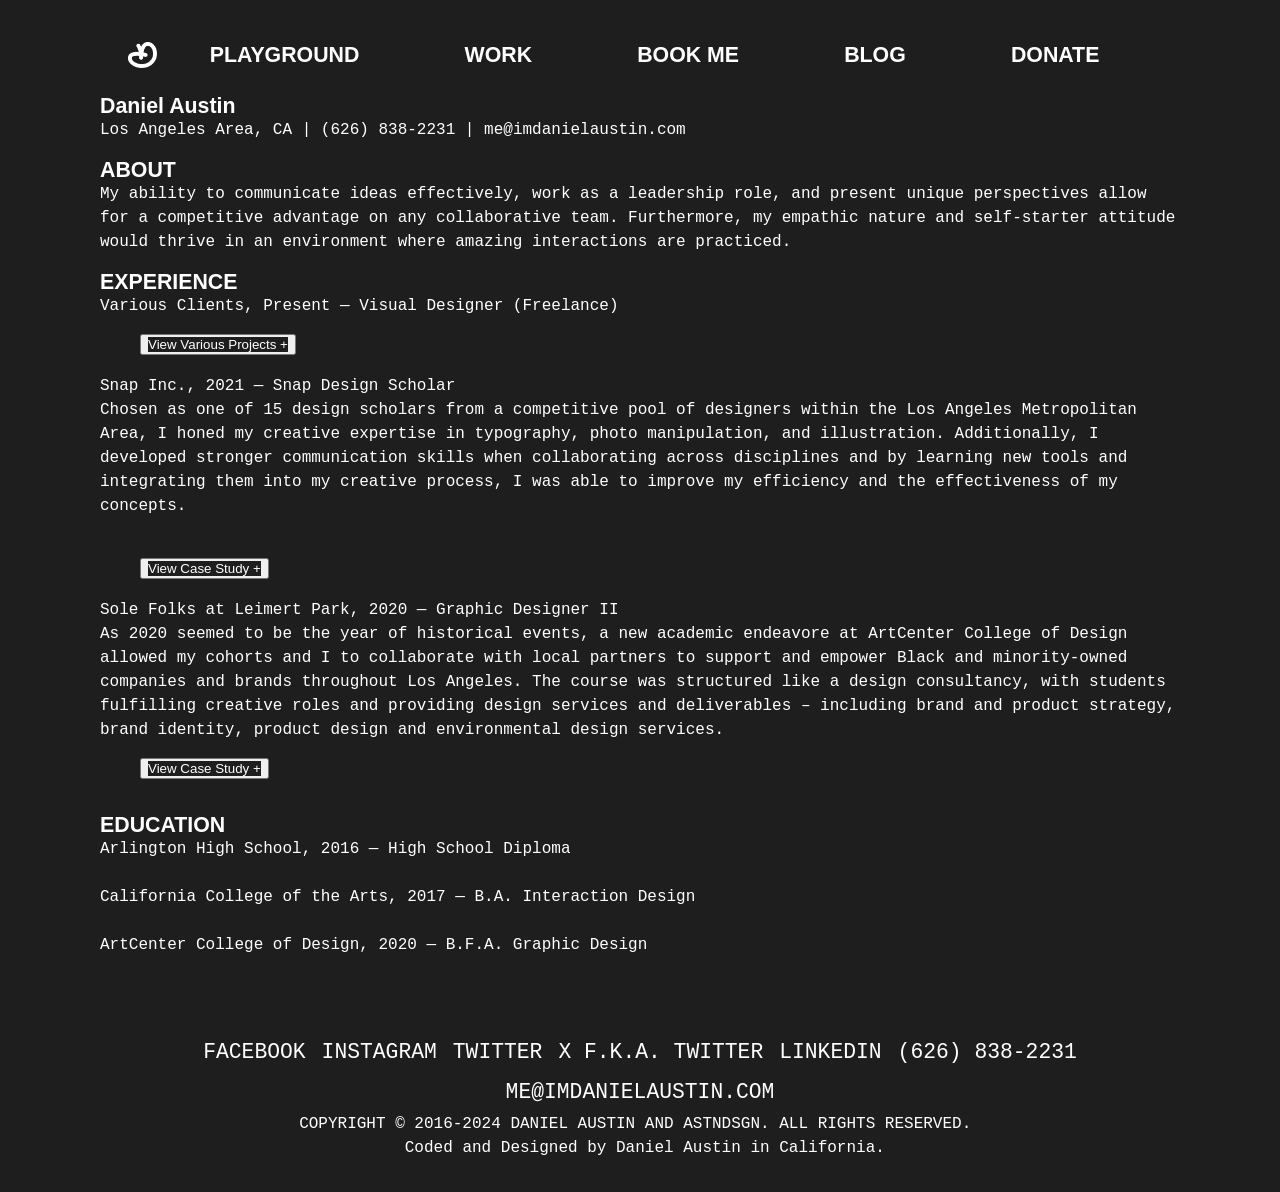
==== commit f88bf807: "Update index.html" ====
--- a/index.html
+++ b/index.html
@@ -5,8 +5,8 @@
     <link rel="apple-touch-icon" href="/Website Assets/Favicon/apple-touch-icon.png">
     <meta name="viewport" content="width=device-width, initial-scale=1">
     <meta name="description" content="Daniel Austin, ASTNDSGN, and IMDANIELAUSTIN Is A Multi-Disciplinary Brand Designer, Product Conceptual Artist, Graphic Designer, and Product Designer Based In The Los Angeles, California Area With An Interest In FinTech/Financial Technology, Consumer Product, And Environmental Sustainability.">
-    <meta property="og:title" content="DANIEL AUSTIN" />
-    <meta property="og:image" content="/Website Assets/iMessagePreview1.png" />
+    <meta property="og:title" content="DANIEL AUSTIN">
+    <meta property="og:image" content="/Website Assets/iMessagePreview1.png">
     <link rel="stylesheet" href="assets/css/main.css">
     <noscript><link rel="stylesheet" href="assets/css/noscript.css"></noscript>
 <!-- Google tag (gtag.js) -->
@@ -19,15 +19,14 @@
   gtag('config', 'G-765NYJTFKW');
 </script>
 <script async="" src="https://pagead2.googlesyndication.com/pagead/js/adsbygoogle.js?client=ca-pub-6034176704251723" crossorigin="anonymous" data-checked-head="true"></script>
-<meta http-equiv="origin-trial" content="[base64]"><meta http-equiv="origin-trial" content="A3vKT9yxRPjmXN3DpIiz58f5JykcWHjUo/W7hvmtjgh9jPpQgem9VbADiNovG8NkO6mRmk70Kex8/[base64]"><meta http-equiv="origin-trial" content="A4A26Ymj79UVY7C7JGUS4BG1s7MdcDokAQf/RP0paks+RoTYbXHxceT/[base64]"><meta http-equiv="origin-trial" content="As0hBNJ8h++fNYlkq8cTye2qDLyom8NddByiVytXGGD0YVE+2CEuTCpqXMDxdhOMILKoaiaYifwEvCRlJ/9GcQ8AAAB8eyJvcmlnaW4iOiJodHRwczovL2RvdWJsZWNsaWNrLm5ldDo0NDMiLCJmZWF0dXJlIjoiV2ViVmlld1hSZXF1ZXN0ZWRXaXRoRGVwcmVjYXRpb24iLCJleHBpcnkiOjE3MTk1MzI3OTksImlzU3ViZG9tYWluIjp0cnVlfQ=="><meta http-equiv="origin-trial" content="AgRYsXo24ypxC89CJanC+JgEmraCCBebKl8ZmG7Tj5oJNx0cmH0NtNRZs3NB5ubhpbX/bIt7l2zJOSyO64NGmwMAAACCeyJvcmlnaW4iOiJodHRwczovL2dvb2dsZXN5bmRpY2F0aW9uLmNvbTo0NDMiLCJmZWF0dXJlIjoiV2ViVmlld1hSZXF1ZXN0ZWRXaXRoRGVwcmVjYXRpb24iLCJleHBpcnkiOjE3MTk1MzI3OTksImlzU3ViZG9tYWluIjp0cnVlfQ=="><meta http-equiv="origin-trial" content="[base64]"><meta http-equiv="origin-trial" content="A3vKT9yxRPjmXN3DpIiz58f5JykcWHjUo/W7hvmtjgh9jPpQgem9VbADiNovG8NkO6mRmk70Kex8/[base64]"><meta http-equiv="origin-trial" content="A4A26Ymj79UVY7C7JGUS4BG1s7MdcDokAQf/RP0paks+RoTYbXHxceT/[base64]"><meta http-equiv="origin-trial" content="As0hBNJ8h++fNYlkq8cTye2qDLyom8NddByiVytXGGD0YVE+2CEuTCpqXMDxdhOMILKoaiaYifwEvCRlJ/9GcQ8AAAB8eyJvcmlnaW4iOiJodHRwczovL2RvdWJsZWNsaWNrLm5ldDo0NDMiLCJmZWF0dXJlIjoiV2ViVmlld1hSZXF1ZXN0ZWRXaXRoRGVwcmVjYXRpb24iLCJleHBpcnkiOjE3MTk1MzI3OTksImlzU3ViZG9tYWluIjp0cnVlfQ=="><meta http-equiv="origin-trial" content="AgRYsXo24ypxC89CJanC+JgEmraCCBebKl8ZmG7Tj5oJNx0cmH0NtNRZs3NB5ubhpbX/bIt7l2zJOSyO64NGmwMAAACCeyJvcmlnaW4iOiJodHRwczovL2dvb2dsZXN5bmRpY2F0aW9uLmNvbTo0NDMiLCJmZWF0dXJlIjoiV2ViVmlld1hSZXF1ZXN0ZWRXaXRoRGVwcmVjYXRpb24iLCJleHBpcnkiOjE3MTk1MzI3OTksImlzU3ViZG9tYWluIjp0cnVlfQ=="><meta http-equiv="origin-trial" content="AymqwRC7u88Y4JPvfIF2F37QKylC04248hLCdJAsh8xgOfe/dVJPV3XS3wLFca1ZMVOtnBfVjaCMTVudWM//5g4AAAB7eyJvcmlnaW4iOiJodHRwczovL3d3dy5nb29nbGV0YWdtYW5hZ2VyLmNvbTo0NDMiLCJmZWF0dXJlIjoiUHJpdmFjeVNhbmRib3hBZHNBUElzIiwiZXhwaXJ5IjoxNjk1MTY3OTk5LCJpc1RoaXJkUGFydHkiOnRydWV9"><meta http-equiv="origin-trial" content="As0hBNJ8h++fNYlkq8cTye2qDLyom8NddByiVytXGGD0YVE+2CEuTCpqXMDxdhOMILKoaiaYifwEvCRlJ/9GcQ8AAAB8eyJvcmlnaW4iOiJodHRwczovL2RvdWJsZWNsaWNrLm5ldDo0NDMiLCJmZWF0dXJlIjoiV2ViVmlld1hSZXF1ZXN0ZWRXaXRoRGVwcmVjYXRpb24iLCJleHBpcnkiOjE3MTk1MzI3OTksImlzU3ViZG9tYWluIjp0cnVlfQ=="><meta http-equiv="origin-trial" content="AgRYsXo24ypxC89CJanC+JgEmraCCBebKl8ZmG7Tj5oJNx0cmH0NtNRZs3NB5ubhpbX/bIt7l2zJOSyO64NGmwMAAACCeyJvcmlnaW4iOiJodHRwczovL2dvb2dsZXN5bmRpY2F0aW9uLmNvbTo0NDMiLCJmZWF0dXJlIjoiV2ViVmlld1hSZXF1ZXN0ZWRXaXRoRGVwcmVjYXRpb24iLCJleHBpcnkiOjE3MTk1MzI3OTksImlzU3ViZG9tYWluIjp0cnVlfQ=="><meta http-equiv="origin-trial" content="AymqwRC7u88Y4JPvfIF2F37QKylC04248hLCdJAsh8xgOfe/dVJPV3XS3wLFca1ZMVOtnBfVjaCMTVudWM//5g4AAAB7eyJvcmlnaW4iOiJodHRwczovL3d3dy5nb29nbGV0YWdtYW5hZ2VyLmNvbTo0NDMiLCJmZWF0dXJlIjoiUHJpdmFjeVNhbmRib3hBZHNBUElzIiwiZXhwaXJ5IjoxNjk1MTY3OTk5LCJpc1RoaXJkUGFydHkiOnRydWV9"><meta http-equiv="origin-trial" content="As0hBNJ8h++fNYlkq8cTye2qDLyom8NddByiVytXGGD0YVE+2CEuTCpqXMDxdhOMILKoaiaYifwEvCRlJ/9GcQ8AAAB8eyJvcmlnaW4iOiJodHRwczovL2RvdWJsZWNsaWNrLm5ldDo0NDMiLCJmZWF0dXJlIjoiV2ViVmlld1hSZXF1ZXN0ZWRXaXRoRGVwcmVjYXRpb24iLCJleHBpcnkiOjE3MTk1MzI3OTksImlzU3ViZG9tYWluIjp0cnVlfQ=="><meta http-equiv="origin-trial" content="AgRYsXo24ypxC89CJanC+JgEmraCCBebKl8ZmG7Tj5oJNx0cmH0NtNRZs3NB5ubhpbX/bIt7l2zJOSyO64NGmwMAAACCeyJvcmlnaW4iOiJodHRwczovL2dvb2dsZXN5bmRpY2F0aW9uLmNvbTo0NDMiLCJmZWF0dXJlIjoiV2ViVmlld1hSZXF1ZXN0ZWRXaXRoRGVwcmVjYXRpb24iLCJleHBpcnkiOjE3MTk1MzI3OTksImlzU3ViZG9tYWluIjp0cnVlfQ=="><meta http-equiv="origin-trial" content="AymqwRC7u88Y4JPvfIF2F37QKylC04248hLCdJAsh8xgOfe/dVJPV3XS3wLFca1ZMVOtnBfVjaCMTVudWM//5g4AAAB7eyJvcmlnaW4iOiJodHRwczovL3d3dy5nb29nbGV0YWdtYW5hZ2VyLmNvbTo0NDMiLCJmZWF0dXJlIjoiUHJpdmFjeVNhbmRib3hBZHNBUElzIiwiZXhwaXJ5IjoxNjk1MTY3OTk5LCJpc1RoaXJkUGFydHkiOnRydWV9"><meta http-equiv="origin-trial" content="As0hBNJ8h++fNYlkq8cTye2qDLyom8NddByiVytXGGD0YVE+2CEuTCpqXMDxdhOMILKoaiaYifwEvCRlJ/9GcQ8AAAB8eyJvcmlnaW4iOiJodHRwczovL2RvdWJsZWNsaWNrLm5ldDo0NDMiLCJmZWF0dXJlIjoiV2ViVmlld1hSZXF1ZXN0ZWRXaXRoRGVwcmVjYXRpb24iLCJleHBpcnkiOjE3MTk1MzI3OTksImlzU3ViZG9tYWluIjp0cnVlfQ=="><meta http-equiv="origin-trial" content="AgRYsXo24ypxC89CJanC+JgEmraCCBebKl8ZmG7Tj5oJNx0cmH0NtNRZs3NB5ubhpbX/bIt7l2zJOSyO64NGmwMAAACCeyJvcmlnaW4iOiJodHRwczovL2dvb2dsZXN5bmRpY2F0aW9uLmNvbTo0NDMiLCJmZWF0dXJlIjoiV2ViVmlld1hSZXF1ZXN0ZWRXaXRoRGVwcmVjYXRpb24iLCJleHBpcnkiOjE3MTk1MzI3OTksImlzU3ViZG9tYWluIjp0cnVlfQ=="><meta http-equiv="origin-trial" content="AymqwRC7u88Y4JPvfIF2F37QKylC04248hLCdJAsh8xgOfe/dVJPV3XS3wLFca1ZMVOtnBfVjaCMTVudWM//5g4AAAB7eyJvcmlnaW4iOiJodHRwczovL3d3dy5nb29nbGV0YWdtYW5hZ2VyLmNvbTo0NDMiLCJmZWF0dXJlIjoiUHJpdmFjeVNhbmRib3hBZHNBUElzIiwiZXhwaXJ5IjoxNjk1MTY3OTk5LCJpc1RoaXJkUGFydHkiOnRydWV9"></head>
+<meta http-equiv="origin-trial" content="[base64]"><meta http-equiv="origin-trial" content="A3vKT9yxRPjmXN3DpIiz58f5JykcWHjUo/W7hvmtjgh9jPpQgem9VbADiNovG8NkO6mRmk70Kex8/[base64]"><meta http-equiv="origin-trial" content="A4A26Ymj79UVY7C7JGUS4BG1s7MdcDokAQf/RP0paks+RoTYbXHxceT/[base64]"><meta http-equiv="origin-trial" content="As0hBNJ8h++fNYlkq8cTye2qDLyom8NddByiVytXGGD0YVE+2CEuTCpqXMDxdhOMILKoaiaYifwEvCRlJ/9GcQ8AAAB8eyJvcmlnaW4iOiJodHRwczovL2RvdWJsZWNsaWNrLm5ldDo0NDMiLCJmZWF0dXJlIjoiV2ViVmlld1hSZXF1ZXN0ZWRXaXRoRGVwcmVjYXRpb24iLCJleHBpcnkiOjE3MTk1MzI3OTksImlzU3ViZG9tYWluIjp0cnVlfQ=="><meta http-equiv="origin-trial" content="AgRYsXo24ypxC89CJanC+JgEmraCCBebKl8ZmG7Tj5oJNx0cmH0NtNRZs3NB5ubhpbX/bIt7l2zJOSyO64NGmwMAAACCeyJvcmlnaW4iOiJodHRwczovL2dvb2dsZXN5bmRpY2F0aW9uLmNvbTo0NDMiLCJmZWF0dXJlIjoiV2ViVmlld1hSZXF1ZXN0ZWRXaXRoRGVwcmVjYXRpb24iLCJleHBpcnkiOjE3MTk1MzI3OTksImlzU3ViZG9tYWluIjp0cnVlfQ=="><meta http-equiv="origin-trial" content="[base64]"><meta http-equiv="origin-trial" content="A3vKT9yxRPjmXN3DpIiz58f5JykcWHjUo/W7hvmtjgh9jPpQgem9VbADiNovG8NkO6mRmk70Kex8/[base64]"><meta http-equiv="origin-trial" content="A4A26Ymj79UVY7C7JGUS4BG1s7MdcDokAQf/RP0paks+RoTYbXHxceT/[base64]"><meta http-equiv="origin-trial" content="As0hBNJ8h++fNYlkq8cTye2qDLyom8NddByiVytXGGD0YVE+2CEuTCpqXMDxdhOMILKoaiaYifwEvCRlJ/9GcQ8AAAB8eyJvcmlnaW4iOiJodHRwczovL2RvdWJsZWNsaWNrLm5ldDo0NDMiLCJmZWF0dXJlIjoiV2ViVmlld1hSZXF1ZXN0ZWRXaXRoRGVwcmVjYXRpb24iLCJleHBpcnkiOjE3MTk1MzI3OTksImlzU3ViZG9tYWluIjp0cnVlfQ=="><meta http-equiv="origin-trial" content="AgRYsXo24ypxC89CJanC+JgEmraCCBebKl8ZmG7Tj5oJNx0cmH0NtNRZs3NB5ubhpbX/bIt7l2zJOSyO64NGmwMAAACCeyJvcmlnaW4iOiJodHRwczovL2dvb2dsZXN5bmRpY2F0aW9uLmNvbTo0NDMiLCJmZWF0dXJlIjoiV2ViVmlld1hSZXF1ZXN0ZWRXaXRoRGVwcmVjYXRpb24iLCJleHBpcnkiOjE3MTk1MzI3OTksImlzU3ViZG9tYWluIjp0cnVlfQ=="><meta http-equiv="origin-trial" content="AymqwRC7u88Y4JPvfIF2F37QKylC04248hLCdJAsh8xgOfe/dVJPV3XS3wLFca1ZMVOtnBfVjaCMTVudWM//5g4AAAB7eyJvcmlnaW4iOiJodHRwczovL3d3dy5nb29nbGV0YWdtYW5hZ2VyLmNvbTo0NDMiLCJmZWF0dXJlIjoiUHJpdmFjeVNhbmRib3hBZHNBUElzIiwiZXhwaXJ5IjoxNjk1MTY3OTk5LCJpc1RoaXJkUGFydHkiOnRydWV9"><meta http-equiv="origin-trial" content="As0hBNJ8h++fNYlkq8cTye2qDLyom8NddByiVytXGGD0YVE+2CEuTCpqXMDxdhOMILKoaiaYifwEvCRlJ/9GcQ8AAAB8eyJvcmlnaW4iOiJodHRwczovL2RvdWJsZWNsaWNrLm5ldDo0NDMiLCJmZWF0dXJlIjoiV2ViVmlld1hSZXF1ZXN0ZWRXaXRoRGVwcmVjYXRpb24iLCJleHBpcnkiOjE3MTk1MzI3OTksImlzU3ViZG9tYWluIjp0cnVlfQ=="><meta http-equiv="origin-trial" content="AgRYsXo24ypxC89CJanC+JgEmraCCBebKl8ZmG7Tj5oJNx0cmH0NtNRZs3NB5ubhpbX/bIt7l2zJOSyO64NGmwMAAACCeyJvcmlnaW4iOiJodHRwczovL2dvb2dsZXN5bmRpY2F0aW9uLmNvbTo0NDMiLCJmZWF0dXJlIjoiV2ViVmlld1hSZXF1ZXN0ZWRXaXRoRGVwcmVjYXRpb24iLCJleHBpcnkiOjE3MTk1MzI3OTksImlzU3ViZG9tYWluIjp0cnVlfQ=="><meta http-equiv="origin-trial" content="AymqwRC7u88Y4JPvfIF2F37QKylC04248hLCdJAsh8xgOfe/dVJPV3XS3wLFca1ZMVOtnBfVjaCMTVudWM//5g4AAAB7eyJvcmlnaW4iOiJodHRwczovL3d3dy5nb29nbGV0YWdtYW5hZ2VyLmNvbTo0NDMiLCJmZWF0dXJlIjoiUHJpdmFjeVNhbmRib3hBZHNBUElzIiwiZXhwaXJ5IjoxNjk1MTY3OTk5LCJpc1RoaXJkUGFydHkiOnRydWV9"><meta http-equiv="origin-trial" content="As0hBNJ8h++fNYlkq8cTye2qDLyom8NddByiVytXGGD0YVE+2CEuTCpqXMDxdhOMILKoaiaYifwEvCRlJ/9GcQ8AAAB8eyJvcmlnaW4iOiJodHRwczovL2RvdWJsZWNsaWNrLm5ldDo0NDMiLCJmZWF0dXJlIjoiV2ViVmlld1hSZXF1ZXN0ZWRXaXRoRGVwcmVjYXRpb24iLCJleHBpcnkiOjE3MTk1MzI3OTksImlzU3ViZG9tYWluIjp0cnVlfQ=="><meta http-equiv="origin-trial" content="AgRYsXo24ypxC89CJanC+JgEmraCCBebKl8ZmG7Tj5oJNx0cmH0NtNRZs3NB5ubhpbX/bIt7l2zJOSyO64NGmwMAAACCeyJvcmlnaW4iOiJodHRwczovL2dvb2dsZXN5bmRpY2F0aW9uLmNvbTo0NDMiLCJmZWF0dXJlIjoiV2ViVmlld1hSZXF1ZXN0ZWRXaXRoRGVwcmVjYXRpb24iLCJleHBpcnkiOjE3MTk1MzI3OTksImlzU3ViZG9tYWluIjp0cnVlfQ=="><meta http-equiv="origin-trial" content="AymqwRC7u88Y4JPvfIF2F37QKylC04248hLCdJAsh8xgOfe/dVJPV3XS3wLFca1ZMVOtnBfVjaCMTVudWM//5g4AAAB7eyJvcmlnaW4iOiJodHRwczovL3d3dy5nb29nbGV0YWdtYW5hZ2VyLmNvbTo0NDMiLCJmZWF0dXJlIjoiUHJpdmFjeVNhbmRib3hBZHNBUElzIiwiZXhwaXJ5IjoxNjk1MTY3OTk5LCJpc1RoaXJkUGFydHkiOnRydWV9"><meta http-equiv="origin-trial" content="As0hBNJ8h++fNYlkq8cTye2qDLyom8NddByiVytXGGD0YVE+2CEuTCpqXMDxdhOMILKoaiaYifwEvCRlJ/9GcQ8AAAB8eyJvcmlnaW4iOiJodHRwczovL2RvdWJsZWNsaWNrLm5ldDo0NDMiLCJmZWF0dXJlIjoiV2ViVmlld1hSZXF1ZXN0ZWRXaXRoRGVwcmVjYXRpb24iLCJleHBpcnkiOjE3MTk1MzI3OTksImlzU3ViZG9tYWluIjp0cnVlfQ=="><meta http-equiv="origin-trial" content="AgRYsXo24ypxC89CJanC+JgEmraCCBebKl8ZmG7Tj5oJNx0cmH0NtNRZs3NB5ubhpbX/bIt7l2zJOSyO64NGmwMAAACCeyJvcmlnaW4iOiJodHRwczovL2dvb2dsZXN5bmRpY2F0aW9uLmNvbTo0NDMiLCJmZWF0dXJlIjoiV2ViVmlld1hSZXF1ZXN0ZWRXaXRoRGVwcmVjYXRpb24iLCJleHBpcnkiOjE3MTk1MzI3OTksImlzU3ViZG9tYWluIjp0cnVlfQ=="><meta http-equiv="origin-trial" content="AymqwRC7u88Y4JPvfIF2F37QKylC04248hLCdJAsh8xgOfe/dVJPV3XS3wLFca1ZMVOtnBfVjaCMTVudWM//5g4AAAB7eyJvcmlnaW4iOiJodHRwczovL3d3dy5nb29nbGV0YWdtYW5hZ2VyLmNvbTo0NDMiLCJmZWF0dXJlIjoiUHJpdmFjeVNhbmRib3hBZHNBUElzIiwiZXhwaXJ5IjoxNjk1MTY3OTk5LCJpc1RoaXJkUGFydHkiOnRydWV9"><meta http-equiv="origin-trial" content="[base64]"><meta http-equiv="origin-trial" content="Amm8/NmvvQfhwCib6I7ZsmUxiSCfOxWxHayJwyU1r3gRIItzr7bNQid6O8ZYaE1GSQTa69WwhPC9flq/oYkRBwsAAACCeyJvcmlnaW4iOiJodHRwczovL2dvb2dsZXN5bmRpY2F0aW9uLmNvbTo0NDMiLCJmZWF0dXJlIjoiV2ViVmlld1hSZXF1ZXN0ZWRXaXRoRGVwcmVjYXRpb24iLCJleHBpcnkiOjE3NTgwNjcxOTksImlzU3ViZG9tYWluIjp0cnVlfQ=="><meta http-equiv="origin-trial" content="A/[base64]"><meta http-equiv="origin-trial" content="A6OdGH3fVf4eKRDbXb4thXA4InNqDJDRhZ8U533U/roYjp4Yau0T3YSuc63vmAs/[base64]"><meta http-equiv="origin-trial" content="[base64]"><meta http-equiv="origin-trial" content="Amm8/NmvvQfhwCib6I7ZsmUxiSCfOxWxHayJwyU1r3gRIItzr7bNQid6O8ZYaE1GSQTa69WwhPC9flq/oYkRBwsAAACCeyJvcmlnaW4iOiJodHRwczovL2dvb2dsZXN5bmRpY2F0aW9uLmNvbTo0NDMiLCJmZWF0dXJlIjoiV2ViVmlld1hSZXF1ZXN0ZWRXaXRoRGVwcmVjYXRpb24iLCJleHBpcnkiOjE3NTgwNjcxOTksImlzU3ViZG9tYWluIjp0cnVlfQ=="><meta http-equiv="origin-trial" content="A9uiHDzQFAhqALUhTgTYJcz9XrGH2y0/9AORwCSapUO/f7Uh7ysIzyszNkuWDLqNYg8446Uj48XIstBW1qv/wAQAAACNeyJvcmlnaW4iOiJodHRwczovL2RvdWJsZWNsaWNrLm5ldDo0NDMiLCJmZWF0dXJlIjoiRmxlZGdlQmlkZGluZ0FuZEF1Y3Rpb25TZXJ2ZXIiLCJleHBpcnkiOjE3Mjc4MjcxOTksImlzU3ViZG9tYWluIjp0cnVlLCJpc1RoaXJkUGFydHkiOnRydWV9"><meta http-equiv="origin-trial" content="A9R+gkZL3TWq+Z7RJ2L0c7ZN7FZD5z4mHmVvjrPitg/[base64]"></head>
  
-<body>
-
-        
+<body>      
 <!-- Nav -->
 <nav>
     
-    <div class="nav-content"><!-- Logo -->
+    <div class="nav-content">
+<!-- Logo -->
             
             <a href="https://imdanielaustin.com" class="logo">
             <span class="symbol">
@@ -39,80 +38,90 @@
                 <div class="bar one"></div>
                 <div class="bar two"></div>
             </div>
-
 <!-- Navigation links -->
         
           <div class="nav-links" style=" padding-top: 0px; top: 65px;">
-              <a href="https://imdanielaustin.com">HOME </a>
+              <a href="https://imdanielaustin.com/Logofolio">PLAYGROUND</a>
+              <a href="https://imdanielaustin.com/Portfolio">WORK</a>
+              <a href="https://cal.com/imdanielaustin">BOOK ME</a>
               <a href="https://blog.imdanielaustin.com">BLOG</a>
               <a href="https://donate.imdanielaustin.com/b/4gw8zdgrQ0Pi9tS001">DONATE</a>
-              <a href="https://imdanielaustin.com/Portfolio">PROJECTS</a>
-	      <a href="https://imdanielaustin.com/Portfolio">WORKS</a>
-          </div>
     </div>
                     
-</nav>
+</div></nav>
 <!-- Main -->
-<div class="wrapper">
-	<div id="main">
-		<div class="inner">
-            
-              <header>
+<div class="wrapper" style="max-width: 1080px; margin: auto;">
+    <div id="main">
+        <div class="inner">
+<!-- Various Content Sections -->
+<h1>Daniel Austin</h1>
+<pre>Los Angeles Area, CA | <a href="tel:6268382231" target="_blank"><span class="label">(626) 838-2231</span></a> | <a href="mailto:me@imdanielaustin.com" target="_blank"><span class="label">me@imdanielaustin.com</span></a>
+  </pre>
+
+<h1>ABOUT</h1>    
+<pre>My ability to communicate ideas effectively, work as a leadership role, and present unique perspectives allow for a competitive advantage on any collaborative team. Furthermore, my empathic nature and self-starter attitude would thrive in an environment where amazing interactions are practiced.</pre>
+<br>
+      
+<h1>EXPERIENCE</h1>       
+<pre>Various Clients, Present — Visual Designer (Freelance)<br></pre>
+<ul>
+<button><a href="/Portfolio" title="See Work">View Various Projects +</a></button></ul>
+<br>            
+<pre>Snap Inc., 2021 — Snap Design Scholar<br></pre>
+<pre>Chosen as one of 15 design scholars from a competitive pool of designers within the Los Angeles Metropolitan Area, I honed my creative expertise in typography, photo manipulation, and illustration. Additionally, I developed stronger communication skills when collaborating across disciplines and by learning new tools and integrating them into my creative process, I was able to improve my efficiency and the effectiveness of my concepts.
+      </pre>
+<ul>
+<button><a href="/Snapchat" title="See Work">View Case Study +</a></button>
+  </ul>
+<br>
+<pre>Sole Folks at Leimert Park, 2020 — Graphic Designer II<br></pre>
+  <pre>As 2020 seemed to be the year of historical events, a new academic endeavore at ArtCenter College of Design allowed my cohorts and I to collaborate with local partners to support and empower Black and minority-owned companies and brands throughout Los Angeles. The course was structured like a design consultancy, with students fulfilling creative roles and providing design services and deliverables – including brand and product strategy, brand identity, product design and environmental design services.</pre>
+  <ul>
+<button><a href="/SoleFolks" title="See Work">View Case Study +</a></button>
+  </ul>
+<br>  
+      
+<h1>EDUCATION</h1>    
+<pre>Arlington High School, 2016 — High School Diploma <br>
+California College of the Arts, 2017 — B.A. Interaction Design<br>
+ArtCenter College of Design, 2020 — B.F.A. Graphic Design<br>
+</pre>
+  </div>
+    </div>
+<br>
+
+<ul><button onclick="topFunction()" id="myBtn" title="Back to Top" style="display: none;">Back to Top</button></ul>
+<!-- Footer -->
+<footer id="footer">
+    <section>
+        <!-- Social Links -->
+              <pre>             
+                <a href="https://www.facebook.com/imdanielaustin/" target="_blank"><span class="label">FACEBOOK</span></a>
+                  <a href="https://www.instagram.com/ASTNDSGN/" target="_blank"><span class="label">INSTAGRAM</span></a>
+                  <a href="https://www.twitter.com/ByDanielAustin/" target="_blank"><span class="label">TWITTER</span></a>
+                  <a href="https://www.twitter.com/IMDANIELAUSTIN/" target="_blank"><span class="label">X F.K.A. TWITTER</span></a>
+                  <a href="https://www.linkedin.com/in/IMDANIELAUSTIN/" target="_blank"><span class="label">LINKEDIN</span></a>
+                  <a href="tel:6268382231" target="_blank"><span class="label">(626) 838-2231</span></a>
+                  <a href="mailto:me@imdanielaustin.com" target="_blank"><span class="label">ME@IMDANIELAUSTIN.COM</span></a>
+              </pre>
+            </section>
               
-                <h1>WELCOME TO MY BLOG!</h1>
-
-              </header>
-              
-<!-- Articles/Projects -->
-<hr>
-<h1>BLOG</h1>
-<hr>
-<div class="tile"> 
-  <a href="/SOB24"><img src="/images/SOB24 Tile Cover.png">
-  <div class="text">
-  <pre class="animate-text">THE BITCOIN LAYER x SUMMER OF BITCOIN 2024</pre><br>
-  <pre class="animate-text">BRAND MARKETING INTERNSHIP</pre><br>
-  </div>
-  </a>
-</div>
-
-							</div>
-						</div>
-
-<!-- Footer -->
-											 
-	<div class="inner">
-			  
-	<footer id="footer">
-	
-<!-- Social -->
-	
-							<section>
-							<pre>
-									<a href="https://www.facebook.com/imdanielaustin/" target="_blank"><span class="label">FACEBOOK</span></a>
-									<a href="https://www.instagram.com/ASTNDSGN/" target="_blank"><span class="label">INSTAGRAM</span></a>
-									<a href="https://www.twitter.com/IMDANIELAUSTIN/" target="_blank"><span class="label">TWITTER</span></a>
-									<a href="https://www.linkedin.com/in/IMDANIELAUSTIN/" target="_blank"><span class="label">LINKEDIN</span></a>
-									<a href="tel:6268382231" target="_blank"><span class="label">(626) 838-2231</span></a>
-									<a href="mailto:me@imdanielaustin.com" target="_blank"><span class="label">ME@IMDANIELAUSTIN.COM</span></a>
-							
-							</pre></section>
-							
 <!-- Copyright Disclaimer -->
-<pre>
-  © 2016-2024 DANIEL AUSTIN. MADE WITH  ❤  IN LOS ANGELES CA. ALL RIGHTS RESERVED.
-</pre>       
-
-  </footer>
-
-</div>
+<pre>COPYRIGHT © 2016-2024 DANIEL AUSTIN AND ASTNDSGN. ALL RIGHTS RESERVED. <br> Coded and Designed by Daniel Austin in California.</pre>
+          
+</footer>
 
 <!-- Scripts -->
-      <script src="assets/js/jquery.min.js"></script>
-      <script src="assets/js/browser.min.js"></script>
-      <script src="assets/js/breakpoints.min.js"></script>
-      <script src="assets/js/util.js"></script>
-      <script src="assets/js/main.js"></script>
+<script src="assets/js/jquery.min.js"></script>
+<script src="assets/js/browser.min.js"></script>
+<script src="assets/js/breakpoints.min.js"></script>
+<script src="assets/js/util.js"></script>
+<script src="assets/js/main.js"></script>
+<script>
+      var copy = document.querySelector(".logos-slide").cloneNode(true);
+      document.querySelector(".logos").appendChild(copy);
+    </script>
 
-  
-</body></html>
+
+
+</div></body></html>
--- a/assets/css/main.css
+++ b/assets/css/main.css
@@ -339,6 +339,9 @@
     font-weight: bold;
     font-size: 16pt ;
     leading: 1.2pt;
+    max-width: 1240px;
+    margin: auto;
+    padding-top: 16;
 }
 
 h3, h4, p, body {
@@ -346,7 +349,12 @@
     font-weight: normal;
     font-size: 12pt;
     leading: 1.2pt;
-}
+    width: 90%;
+    max-width: 1240px;
+    padding-top: 16;
+    margin: auto;
+}
+
 
 pre {
     display: inline-table;
@@ -359,6 +367,8 @@
     white-space: -pre-wrap;      /* Opera 4-6 */
     white-space: -o-pre-wrap;    /* Opera 7 */
     word-wrap: break-word;       /* Internet Explorer 5.5+ */
+    max-width: 1240px;
+    margin: auto;
 }
 
 u, hr {
@@ -624,14 +634,22 @@
     color: #ffffff;
     font-weight: bold;
     font-size: 16pt ;
-    leading: 1.2pt;
-}
-
-h3, h4, p, body {
+    line-height: 18pt;
+}
+
+h3, h4, body {
     color: #ffffff;
     font-weight: normal;
     font-size: 12pt;
-    leading: 1.2pt;
+    line-height: 14pt;
+}
+
+p {
+    color: #ffffff;
+    font-weight: normal;
+    font-size: 12pt;
+    line-height: 14pt;
+    text-indent: 24px;
 }
 
 pre {
@@ -1762,4 +1780,4 @@
 
 div .copyright{
     text-align: center;
-}+}
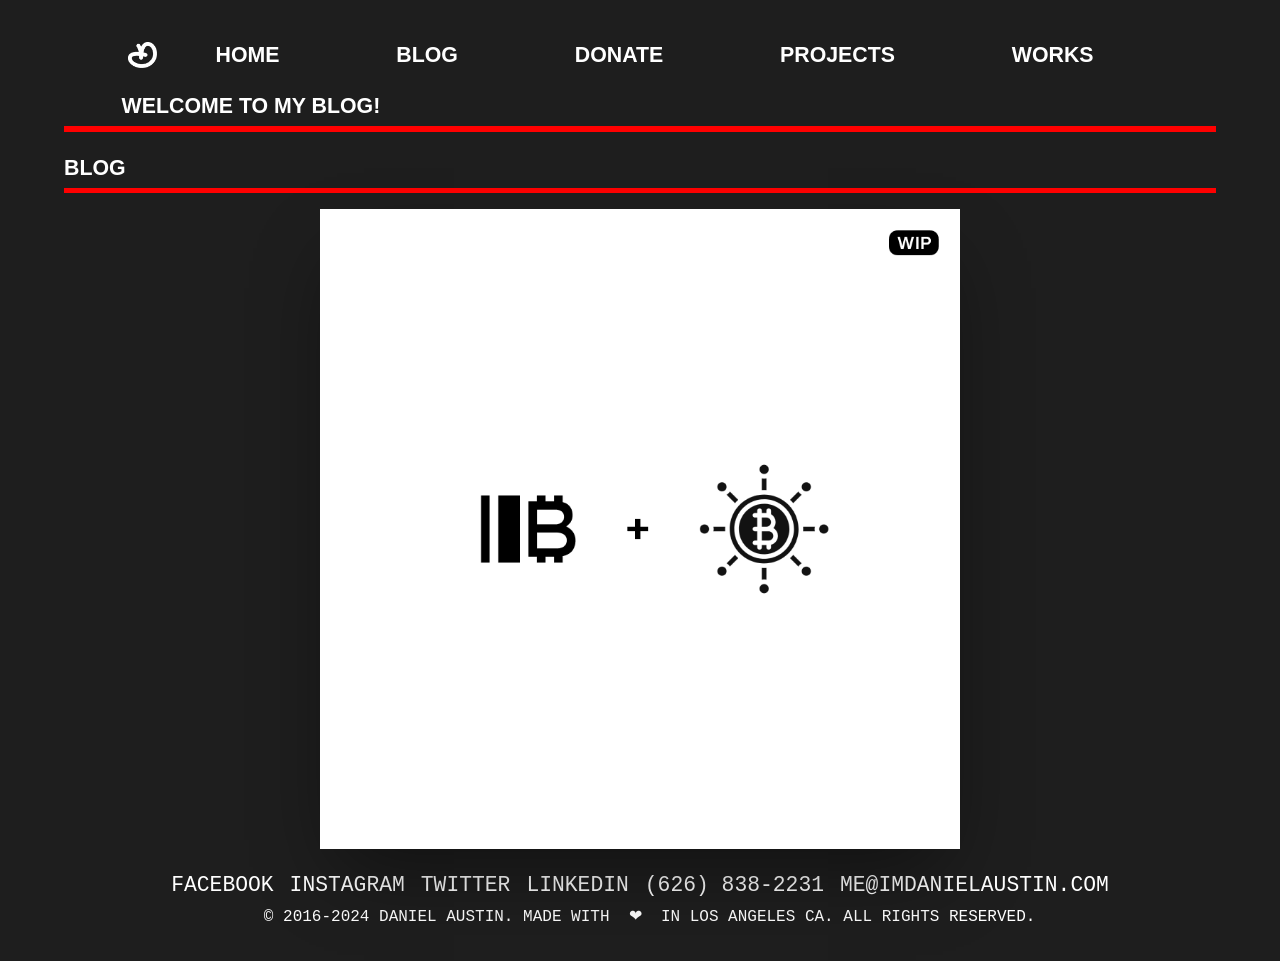
==== commit 192b98c2: "Update index.html" ====
--- a/index.html
+++ b/index.html
@@ -5,8 +5,8 @@
     <link rel="apple-touch-icon" href="/Website Assets/Favicon/apple-touch-icon.png">
     <meta name="viewport" content="width=device-width, initial-scale=1">
     <meta name="description" content="Daniel Austin, ASTNDSGN, and IMDANIELAUSTIN Is A Multi-Disciplinary Brand Designer, Product Conceptual Artist, Graphic Designer, and Product Designer Based In The Los Angeles, California Area With An Interest In FinTech/Financial Technology, Consumer Product, And Environmental Sustainability.">
-    <meta property="og:title" content="DANIEL AUSTIN">
-    <meta property="og:image" content="/Website Assets/iMessagePreview1.png">
+    <meta property="og:title" content="DANIEL AUSTIN" />
+    <meta property="og:image" content="/Website Assets/iMessagePreview1.png" />
     <link rel="stylesheet" href="assets/css/main.css">
     <noscript><link rel="stylesheet" href="assets/css/noscript.css"></noscript>
 <!-- Google tag (gtag.js) -->
@@ -19,14 +19,15 @@
   gtag('config', 'G-765NYJTFKW');
 </script>
 <script async="" src="https://pagead2.googlesyndication.com/pagead/js/adsbygoogle.js?client=ca-pub-6034176704251723" crossorigin="anonymous" data-checked-head="true"></script>
-<meta http-equiv="origin-trial" content="[base64]"><meta http-equiv="origin-trial" content="A3vKT9yxRPjmXN3DpIiz58f5JykcWHjUo/W7hvmtjgh9jPpQgem9VbADiNovG8NkO6mRmk70Kex8/[base64]"><meta http-equiv="origin-trial" content="A4A26Ymj79UVY7C7JGUS4BG1s7MdcDokAQf/RP0paks+RoTYbXHxceT/[base64]"><meta http-equiv="origin-trial" content="As0hBNJ8h++fNYlkq8cTye2qDLyom8NddByiVytXGGD0YVE+2CEuTCpqXMDxdhOMILKoaiaYifwEvCRlJ/9GcQ8AAAB8eyJvcmlnaW4iOiJodHRwczovL2RvdWJsZWNsaWNrLm5ldDo0NDMiLCJmZWF0dXJlIjoiV2ViVmlld1hSZXF1ZXN0ZWRXaXRoRGVwcmVjYXRpb24iLCJleHBpcnkiOjE3MTk1MzI3OTksImlzU3ViZG9tYWluIjp0cnVlfQ=="><meta http-equiv="origin-trial" content="AgRYsXo24ypxC89CJanC+JgEmraCCBebKl8ZmG7Tj5oJNx0cmH0NtNRZs3NB5ubhpbX/bIt7l2zJOSyO64NGmwMAAACCeyJvcmlnaW4iOiJodHRwczovL2dvb2dsZXN5bmRpY2F0aW9uLmNvbTo0NDMiLCJmZWF0dXJlIjoiV2ViVmlld1hSZXF1ZXN0ZWRXaXRoRGVwcmVjYXRpb24iLCJleHBpcnkiOjE3MTk1MzI3OTksImlzU3ViZG9tYWluIjp0cnVlfQ=="><meta http-equiv="origin-trial" content="[base64]"><meta http-equiv="origin-trial" content="A3vKT9yxRPjmXN3DpIiz58f5JykcWHjUo/W7hvmtjgh9jPpQgem9VbADiNovG8NkO6mRmk70Kex8/[base64]"><meta http-equiv="origin-trial" content="A4A26Ymj79UVY7C7JGUS4BG1s7MdcDokAQf/RP0paks+RoTYbXHxceT/[base64]"><meta http-equiv="origin-trial" content="As0hBNJ8h++fNYlkq8cTye2qDLyom8NddByiVytXGGD0YVE+2CEuTCpqXMDxdhOMILKoaiaYifwEvCRlJ/9GcQ8AAAB8eyJvcmlnaW4iOiJodHRwczovL2RvdWJsZWNsaWNrLm5ldDo0NDMiLCJmZWF0dXJlIjoiV2ViVmlld1hSZXF1ZXN0ZWRXaXRoRGVwcmVjYXRpb24iLCJleHBpcnkiOjE3MTk1MzI3OTksImlzU3ViZG9tYWluIjp0cnVlfQ=="><meta http-equiv="origin-trial" content="AgRYsXo24ypxC89CJanC+JgEmraCCBebKl8ZmG7Tj5oJNx0cmH0NtNRZs3NB5ubhpbX/bIt7l2zJOSyO64NGmwMAAACCeyJvcmlnaW4iOiJodHRwczovL2dvb2dsZXN5bmRpY2F0aW9uLmNvbTo0NDMiLCJmZWF0dXJlIjoiV2ViVmlld1hSZXF1ZXN0ZWRXaXRoRGVwcmVjYXRpb24iLCJleHBpcnkiOjE3MTk1MzI3OTksImlzU3ViZG9tYWluIjp0cnVlfQ=="><meta http-equiv="origin-trial" content="AymqwRC7u88Y4JPvfIF2F37QKylC04248hLCdJAsh8xgOfe/dVJPV3XS3wLFca1ZMVOtnBfVjaCMTVudWM//5g4AAAB7eyJvcmlnaW4iOiJodHRwczovL3d3dy5nb29nbGV0YWdtYW5hZ2VyLmNvbTo0NDMiLCJmZWF0dXJlIjoiUHJpdmFjeVNhbmRib3hBZHNBUElzIiwiZXhwaXJ5IjoxNjk1MTY3OTk5LCJpc1RoaXJkUGFydHkiOnRydWV9"><meta http-equiv="origin-trial" content="As0hBNJ8h++fNYlkq8cTye2qDLyom8NddByiVytXGGD0YVE+2CEuTCpqXMDxdhOMILKoaiaYifwEvCRlJ/9GcQ8AAAB8eyJvcmlnaW4iOiJodHRwczovL2RvdWJsZWNsaWNrLm5ldDo0NDMiLCJmZWF0dXJlIjoiV2ViVmlld1hSZXF1ZXN0ZWRXaXRoRGVwcmVjYXRpb24iLCJleHBpcnkiOjE3MTk1MzI3OTksImlzU3ViZG9tYWluIjp0cnVlfQ=="><meta http-equiv="origin-trial" content="AgRYsXo24ypxC89CJanC+JgEmraCCBebKl8ZmG7Tj5oJNx0cmH0NtNRZs3NB5ubhpbX/bIt7l2zJOSyO64NGmwMAAACCeyJvcmlnaW4iOiJodHRwczovL2dvb2dsZXN5bmRpY2F0aW9uLmNvbTo0NDMiLCJmZWF0dXJlIjoiV2ViVmlld1hSZXF1ZXN0ZWRXaXRoRGVwcmVjYXRpb24iLCJleHBpcnkiOjE3MTk1MzI3OTksImlzU3ViZG9tYWluIjp0cnVlfQ=="><meta http-equiv="origin-trial" content="AymqwRC7u88Y4JPvfIF2F37QKylC04248hLCdJAsh8xgOfe/dVJPV3XS3wLFca1ZMVOtnBfVjaCMTVudWM//5g4AAAB7eyJvcmlnaW4iOiJodHRwczovL3d3dy5nb29nbGV0YWdtYW5hZ2VyLmNvbTo0NDMiLCJmZWF0dXJlIjoiUHJpdmFjeVNhbmRib3hBZHNBUElzIiwiZXhwaXJ5IjoxNjk1MTY3OTk5LCJpc1RoaXJkUGFydHkiOnRydWV9"><meta http-equiv="origin-trial" content="As0hBNJ8h++fNYlkq8cTye2qDLyom8NddByiVytXGGD0YVE+2CEuTCpqXMDxdhOMILKoaiaYifwEvCRlJ/9GcQ8AAAB8eyJvcmlnaW4iOiJodHRwczovL2RvdWJsZWNsaWNrLm5ldDo0NDMiLCJmZWF0dXJlIjoiV2ViVmlld1hSZXF1ZXN0ZWRXaXRoRGVwcmVjYXRpb24iLCJleHBpcnkiOjE3MTk1MzI3OTksImlzU3ViZG9tYWluIjp0cnVlfQ=="><meta http-equiv="origin-trial" content="AgRYsXo24ypxC89CJanC+JgEmraCCBebKl8ZmG7Tj5oJNx0cmH0NtNRZs3NB5ubhpbX/bIt7l2zJOSyO64NGmwMAAACCeyJvcmlnaW4iOiJodHRwczovL2dvb2dsZXN5bmRpY2F0aW9uLmNvbTo0NDMiLCJmZWF0dXJlIjoiV2ViVmlld1hSZXF1ZXN0ZWRXaXRoRGVwcmVjYXRpb24iLCJleHBpcnkiOjE3MTk1MzI3OTksImlzU3ViZG9tYWluIjp0cnVlfQ=="><meta http-equiv="origin-trial" content="AymqwRC7u88Y4JPvfIF2F37QKylC04248hLCdJAsh8xgOfe/dVJPV3XS3wLFca1ZMVOtnBfVjaCMTVudWM//5g4AAAB7eyJvcmlnaW4iOiJodHRwczovL3d3dy5nb29nbGV0YWdtYW5hZ2VyLmNvbTo0NDMiLCJmZWF0dXJlIjoiUHJpdmFjeVNhbmRib3hBZHNBUElzIiwiZXhwaXJ5IjoxNjk1MTY3OTk5LCJpc1RoaXJkUGFydHkiOnRydWV9"><meta http-equiv="origin-trial" content="As0hBNJ8h++fNYlkq8cTye2qDLyom8NddByiVytXGGD0YVE+2CEuTCpqXMDxdhOMILKoaiaYifwEvCRlJ/9GcQ8AAAB8eyJvcmlnaW4iOiJodHRwczovL2RvdWJsZWNsaWNrLm5ldDo0NDMiLCJmZWF0dXJlIjoiV2ViVmlld1hSZXF1ZXN0ZWRXaXRoRGVwcmVjYXRpb24iLCJleHBpcnkiOjE3MTk1MzI3OTksImlzU3ViZG9tYWluIjp0cnVlfQ=="><meta http-equiv="origin-trial" content="AgRYsXo24ypxC89CJanC+JgEmraCCBebKl8ZmG7Tj5oJNx0cmH0NtNRZs3NB5ubhpbX/bIt7l2zJOSyO64NGmwMAAACCeyJvcmlnaW4iOiJodHRwczovL2dvb2dsZXN5bmRpY2F0aW9uLmNvbTo0NDMiLCJmZWF0dXJlIjoiV2ViVmlld1hSZXF1ZXN0ZWRXaXRoRGVwcmVjYXRpb24iLCJleHBpcnkiOjE3MTk1MzI3OTksImlzU3ViZG9tYWluIjp0cnVlfQ=="><meta http-equiv="origin-trial" content="AymqwRC7u88Y4JPvfIF2F37QKylC04248hLCdJAsh8xgOfe/dVJPV3XS3wLFca1ZMVOtnBfVjaCMTVudWM//5g4AAAB7eyJvcmlnaW4iOiJodHRwczovL3d3dy5nb29nbGV0YWdtYW5hZ2VyLmNvbTo0NDMiLCJmZWF0dXJlIjoiUHJpdmFjeVNhbmRib3hBZHNBUElzIiwiZXhwaXJ5IjoxNjk1MTY3OTk5LCJpc1RoaXJkUGFydHkiOnRydWV9"><meta http-equiv="origin-trial" content="[base64]"><meta http-equiv="origin-trial" content="Amm8/NmvvQfhwCib6I7ZsmUxiSCfOxWxHayJwyU1r3gRIItzr7bNQid6O8ZYaE1GSQTa69WwhPC9flq/oYkRBwsAAACCeyJvcmlnaW4iOiJodHRwczovL2dvb2dsZXN5bmRpY2F0aW9uLmNvbTo0NDMiLCJmZWF0dXJlIjoiV2ViVmlld1hSZXF1ZXN0ZWRXaXRoRGVwcmVjYXRpb24iLCJleHBpcnkiOjE3NTgwNjcxOTksImlzU3ViZG9tYWluIjp0cnVlfQ=="><meta http-equiv="origin-trial" content="A/[base64]"><meta http-equiv="origin-trial" content="A6OdGH3fVf4eKRDbXb4thXA4InNqDJDRhZ8U533U/roYjp4Yau0T3YSuc63vmAs/[base64]"><meta http-equiv="origin-trial" content="[base64]"><meta http-equiv="origin-trial" content="Amm8/NmvvQfhwCib6I7ZsmUxiSCfOxWxHayJwyU1r3gRIItzr7bNQid6O8ZYaE1GSQTa69WwhPC9flq/oYkRBwsAAACCeyJvcmlnaW4iOiJodHRwczovL2dvb2dsZXN5bmRpY2F0aW9uLmNvbTo0NDMiLCJmZWF0dXJlIjoiV2ViVmlld1hSZXF1ZXN0ZWRXaXRoRGVwcmVjYXRpb24iLCJleHBpcnkiOjE3NTgwNjcxOTksImlzU3ViZG9tYWluIjp0cnVlfQ=="><meta http-equiv="origin-trial" content="A9uiHDzQFAhqALUhTgTYJcz9XrGH2y0/9AORwCSapUO/f7Uh7ysIzyszNkuWDLqNYg8446Uj48XIstBW1qv/wAQAAACNeyJvcmlnaW4iOiJodHRwczovL2RvdWJsZWNsaWNrLm5ldDo0NDMiLCJmZWF0dXJlIjoiRmxlZGdlQmlkZGluZ0FuZEF1Y3Rpb25TZXJ2ZXIiLCJleHBpcnkiOjE3Mjc4MjcxOTksImlzU3ViZG9tYWluIjp0cnVlLCJpc1RoaXJkUGFydHkiOnRydWV9"><meta http-equiv="origin-trial" content="A9R+gkZL3TWq+Z7RJ2L0c7ZN7FZD5z4mHmVvjrPitg/[base64]"></head>
+<meta http-equiv="origin-trial" content="[base64]"><meta http-equiv="origin-trial" content="A3vKT9yxRPjmXN3DpIiz58f5JykcWHjUo/W7hvmtjgh9jPpQgem9VbADiNovG8NkO6mRmk70Kex8/[base64]"><meta http-equiv="origin-trial" content="A4A26Ymj79UVY7C7JGUS4BG1s7MdcDokAQf/RP0paks+RoTYbXHxceT/[base64]"><meta http-equiv="origin-trial" content="As0hBNJ8h++fNYlkq8cTye2qDLyom8NddByiVytXGGD0YVE+2CEuTCpqXMDxdhOMILKoaiaYifwEvCRlJ/9GcQ8AAAB8eyJvcmlnaW4iOiJodHRwczovL2RvdWJsZWNsaWNrLm5ldDo0NDMiLCJmZWF0dXJlIjoiV2ViVmlld1hSZXF1ZXN0ZWRXaXRoRGVwcmVjYXRpb24iLCJleHBpcnkiOjE3MTk1MzI3OTksImlzU3ViZG9tYWluIjp0cnVlfQ=="><meta http-equiv="origin-trial" content="AgRYsXo24ypxC89CJanC+JgEmraCCBebKl8ZmG7Tj5oJNx0cmH0NtNRZs3NB5ubhpbX/bIt7l2zJOSyO64NGmwMAAACCeyJvcmlnaW4iOiJodHRwczovL2dvb2dsZXN5bmRpY2F0aW9uLmNvbTo0NDMiLCJmZWF0dXJlIjoiV2ViVmlld1hSZXF1ZXN0ZWRXaXRoRGVwcmVjYXRpb24iLCJleHBpcnkiOjE3MTk1MzI3OTksImlzU3ViZG9tYWluIjp0cnVlfQ=="><meta http-equiv="origin-trial" content="[base64]"><meta http-equiv="origin-trial" content="A3vKT9yxRPjmXN3DpIiz58f5JykcWHjUo/W7hvmtjgh9jPpQgem9VbADiNovG8NkO6mRmk70Kex8/[base64]"><meta http-equiv="origin-trial" content="A4A26Ymj79UVY7C7JGUS4BG1s7MdcDokAQf/RP0paks+RoTYbXHxceT/[base64]"><meta http-equiv="origin-trial" content="As0hBNJ8h++fNYlkq8cTye2qDLyom8NddByiVytXGGD0YVE+2CEuTCpqXMDxdhOMILKoaiaYifwEvCRlJ/9GcQ8AAAB8eyJvcmlnaW4iOiJodHRwczovL2RvdWJsZWNsaWNrLm5ldDo0NDMiLCJmZWF0dXJlIjoiV2ViVmlld1hSZXF1ZXN0ZWRXaXRoRGVwcmVjYXRpb24iLCJleHBpcnkiOjE3MTk1MzI3OTksImlzU3ViZG9tYWluIjp0cnVlfQ=="><meta http-equiv="origin-trial" content="AgRYsXo24ypxC89CJanC+JgEmraCCBebKl8ZmG7Tj5oJNx0cmH0NtNRZs3NB5ubhpbX/bIt7l2zJOSyO64NGmwMAAACCeyJvcmlnaW4iOiJodHRwczovL2dvb2dsZXN5bmRpY2F0aW9uLmNvbTo0NDMiLCJmZWF0dXJlIjoiV2ViVmlld1hSZXF1ZXN0ZWRXaXRoRGVwcmVjYXRpb24iLCJleHBpcnkiOjE3MTk1MzI3OTksImlzU3ViZG9tYWluIjp0cnVlfQ=="><meta http-equiv="origin-trial" content="AymqwRC7u88Y4JPvfIF2F37QKylC04248hLCdJAsh8xgOfe/dVJPV3XS3wLFca1ZMVOtnBfVjaCMTVudWM//5g4AAAB7eyJvcmlnaW4iOiJodHRwczovL3d3dy5nb29nbGV0YWdtYW5hZ2VyLmNvbTo0NDMiLCJmZWF0dXJlIjoiUHJpdmFjeVNhbmRib3hBZHNBUElzIiwiZXhwaXJ5IjoxNjk1MTY3OTk5LCJpc1RoaXJkUGFydHkiOnRydWV9"><meta http-equiv="origin-trial" content="As0hBNJ8h++fNYlkq8cTye2qDLyom8NddByiVytXGGD0YVE+2CEuTCpqXMDxdhOMILKoaiaYifwEvCRlJ/9GcQ8AAAB8eyJvcmlnaW4iOiJodHRwczovL2RvdWJsZWNsaWNrLm5ldDo0NDMiLCJmZWF0dXJlIjoiV2ViVmlld1hSZXF1ZXN0ZWRXaXRoRGVwcmVjYXRpb24iLCJleHBpcnkiOjE3MTk1MzI3OTksImlzU3ViZG9tYWluIjp0cnVlfQ=="><meta http-equiv="origin-trial" content="AgRYsXo24ypxC89CJanC+JgEmraCCBebKl8ZmG7Tj5oJNx0cmH0NtNRZs3NB5ubhpbX/bIt7l2zJOSyO64NGmwMAAACCeyJvcmlnaW4iOiJodHRwczovL2dvb2dsZXN5bmRpY2F0aW9uLmNvbTo0NDMiLCJmZWF0dXJlIjoiV2ViVmlld1hSZXF1ZXN0ZWRXaXRoRGVwcmVjYXRpb24iLCJleHBpcnkiOjE3MTk1MzI3OTksImlzU3ViZG9tYWluIjp0cnVlfQ=="><meta http-equiv="origin-trial" content="AymqwRC7u88Y4JPvfIF2F37QKylC04248hLCdJAsh8xgOfe/dVJPV3XS3wLFca1ZMVOtnBfVjaCMTVudWM//5g4AAAB7eyJvcmlnaW4iOiJodHRwczovL3d3dy5nb29nbGV0YWdtYW5hZ2VyLmNvbTo0NDMiLCJmZWF0dXJlIjoiUHJpdmFjeVNhbmRib3hBZHNBUElzIiwiZXhwaXJ5IjoxNjk1MTY3OTk5LCJpc1RoaXJkUGFydHkiOnRydWV9"><meta http-equiv="origin-trial" content="As0hBNJ8h++fNYlkq8cTye2qDLyom8NddByiVytXGGD0YVE+2CEuTCpqXMDxdhOMILKoaiaYifwEvCRlJ/9GcQ8AAAB8eyJvcmlnaW4iOiJodHRwczovL2RvdWJsZWNsaWNrLm5ldDo0NDMiLCJmZWF0dXJlIjoiV2ViVmlld1hSZXF1ZXN0ZWRXaXRoRGVwcmVjYXRpb24iLCJleHBpcnkiOjE3MTk1MzI3OTksImlzU3ViZG9tYWluIjp0cnVlfQ=="><meta http-equiv="origin-trial" content="AgRYsXo24ypxC89CJanC+JgEmraCCBebKl8ZmG7Tj5oJNx0cmH0NtNRZs3NB5ubhpbX/bIt7l2zJOSyO64NGmwMAAACCeyJvcmlnaW4iOiJodHRwczovL2dvb2dsZXN5bmRpY2F0aW9uLmNvbTo0NDMiLCJmZWF0dXJlIjoiV2ViVmlld1hSZXF1ZXN0ZWRXaXRoRGVwcmVjYXRpb24iLCJleHBpcnkiOjE3MTk1MzI3OTksImlzU3ViZG9tYWluIjp0cnVlfQ=="><meta http-equiv="origin-trial" content="AymqwRC7u88Y4JPvfIF2F37QKylC04248hLCdJAsh8xgOfe/dVJPV3XS3wLFca1ZMVOtnBfVjaCMTVudWM//5g4AAAB7eyJvcmlnaW4iOiJodHRwczovL3d3dy5nb29nbGV0YWdtYW5hZ2VyLmNvbTo0NDMiLCJmZWF0dXJlIjoiUHJpdmFjeVNhbmRib3hBZHNBUElzIiwiZXhwaXJ5IjoxNjk1MTY3OTk5LCJpc1RoaXJkUGFydHkiOnRydWV9"><meta http-equiv="origin-trial" content="As0hBNJ8h++fNYlkq8cTye2qDLyom8NddByiVytXGGD0YVE+2CEuTCpqXMDxdhOMILKoaiaYifwEvCRlJ/9GcQ8AAAB8eyJvcmlnaW4iOiJodHRwczovL2RvdWJsZWNsaWNrLm5ldDo0NDMiLCJmZWF0dXJlIjoiV2ViVmlld1hSZXF1ZXN0ZWRXaXRoRGVwcmVjYXRpb24iLCJleHBpcnkiOjE3MTk1MzI3OTksImlzU3ViZG9tYWluIjp0cnVlfQ=="><meta http-equiv="origin-trial" content="AgRYsXo24ypxC89CJanC+JgEmraCCBebKl8ZmG7Tj5oJNx0cmH0NtNRZs3NB5ubhpbX/bIt7l2zJOSyO64NGmwMAAACCeyJvcmlnaW4iOiJodHRwczovL2dvb2dsZXN5bmRpY2F0aW9uLmNvbTo0NDMiLCJmZWF0dXJlIjoiV2ViVmlld1hSZXF1ZXN0ZWRXaXRoRGVwcmVjYXRpb24iLCJleHBpcnkiOjE3MTk1MzI3OTksImlzU3ViZG9tYWluIjp0cnVlfQ=="><meta http-equiv="origin-trial" content="AymqwRC7u88Y4JPvfIF2F37QKylC04248hLCdJAsh8xgOfe/dVJPV3XS3wLFca1ZMVOtnBfVjaCMTVudWM//5g4AAAB7eyJvcmlnaW4iOiJodHRwczovL3d3dy5nb29nbGV0YWdtYW5hZ2VyLmNvbTo0NDMiLCJmZWF0dXJlIjoiUHJpdmFjeVNhbmRib3hBZHNBUElzIiwiZXhwaXJ5IjoxNjk1MTY3OTk5LCJpc1RoaXJkUGFydHkiOnRydWV9"></head>
  
-<body>      
+<body>
+
+        
 <!-- Nav -->
 <nav>
     
-    <div class="nav-content">
-<!-- Logo -->
+    <div class="nav-content"><!-- Logo -->
             
             <a href="https://imdanielaustin.com" class="logo">
             <span class="symbol">
@@ -38,90 +39,80 @@
                 <div class="bar one"></div>
                 <div class="bar two"></div>
             </div>
+
 <!-- Navigation links -->
         
           <div class="nav-links" style=" padding-top: 0px; top: 65px;">
-              <a href="https://imdanielaustin.com/Logofolio">PLAYGROUND</a>
-              <a href="https://imdanielaustin.com/Portfolio">WORK</a>
-              <a href="https://cal.com/imdanielaustin">BOOK ME</a>
+              <a href="https://imdanielaustin.com">HOME </a>
               <a href="https://blog.imdanielaustin.com">BLOG</a>
               <a href="https://donate.imdanielaustin.com/b/4gw8zdgrQ0Pi9tS001">DONATE</a>
+              <a href="https://imdanielaustin.com/Portfolio">PROJECTS</a>
+	      <a href="https://imdanielaustin.com/Portfolio">WORKS</a>
+          </div>
     </div>
                     
-</div></nav>
+</nav>
 <!-- Main -->
-<div class="wrapper" style="max-width: 1080px; margin: auto;">
-    <div id="main">
-        <div class="inner">
-<!-- Various Content Sections -->
-<h1>Daniel Austin</h1>
-<pre>Los Angeles Area, CA | <a href="tel:6268382231" target="_blank"><span class="label">(626) 838-2231</span></a> | <a href="mailto:me@imdanielaustin.com" target="_blank"><span class="label">me@imdanielaustin.com</span></a>
-  </pre>
+<div class="wrapper">
+	<div id="main">
+		<div class="inner">
+            
+              <header>
+              
+                <h1>WELCOME TO MY BLOG!</h1>
 
-<h1>ABOUT</h1>    
-<pre>My ability to communicate ideas effectively, work as a leadership role, and present unique perspectives allow for a competitive advantage on any collaborative team. Furthermore, my empathic nature and self-starter attitude would thrive in an environment where amazing interactions are practiced.</pre>
-<br>
-      
-<h1>EXPERIENCE</h1>       
-<pre>Various Clients, Present — Visual Designer (Freelance)<br></pre>
-<ul>
-<button><a href="/Portfolio" title="See Work">View Various Projects +</a></button></ul>
-<br>            
-<pre>Snap Inc., 2021 — Snap Design Scholar<br></pre>
-<pre>Chosen as one of 15 design scholars from a competitive pool of designers within the Los Angeles Metropolitan Area, I honed my creative expertise in typography, photo manipulation, and illustration. Additionally, I developed stronger communication skills when collaborating across disciplines and by learning new tools and integrating them into my creative process, I was able to improve my efficiency and the effectiveness of my concepts.
-      </pre>
-<ul>
-<button><a href="/Snapchat" title="See Work">View Case Study +</a></button>
-  </ul>
-<br>
-<pre>Sole Folks at Leimert Park, 2020 — Graphic Designer II<br></pre>
-  <pre>As 2020 seemed to be the year of historical events, a new academic endeavore at ArtCenter College of Design allowed my cohorts and I to collaborate with local partners to support and empower Black and minority-owned companies and brands throughout Los Angeles. The course was structured like a design consultancy, with students fulfilling creative roles and providing design services and deliverables – including brand and product strategy, brand identity, product design and environmental design services.</pre>
-  <ul>
-<button><a href="/SoleFolks" title="See Work">View Case Study +</a></button>
-  </ul>
-<br>  
-      
-<h1>EDUCATION</h1>    
-<pre>Arlington High School, 2016 — High School Diploma <br>
-California College of the Arts, 2017 — B.A. Interaction Design<br>
-ArtCenter College of Design, 2020 — B.F.A. Graphic Design<br>
-</pre>
+              </header>
+              
+<!-- Articles/Projects -->
+<hr>
+<h1>BLOG</h1>
+<hr>
+<div class="tile"> 
+  <a href="/SOB24"><img src="/images/SOB24 Tile Cover.png">
+  <div class="text">
+  <pre class="animate-text">THE BITCOIN LAYER x SUMMER OF BITCOIN 2024</pre><br>
+  <pre class="animate-text">BRAND MARKETING INTERNSHIP</pre><br>
   </div>
-    </div>
-<br>
+  </a>
+</div>
 
-<ul><button onclick="topFunction()" id="myBtn" title="Back to Top" style="display: none;">Back to Top</button></ul>
+							</div>
+						</div>
+
 <!-- Footer -->
-<footer id="footer">
-    <section>
-        <!-- Social Links -->
-              <pre>             
-                <a href="https://www.facebook.com/imdanielaustin/" target="_blank"><span class="label">FACEBOOK</span></a>
-                  <a href="https://www.instagram.com/ASTNDSGN/" target="_blank"><span class="label">INSTAGRAM</span></a>
-                  <a href="https://www.twitter.com/ByDanielAustin/" target="_blank"><span class="label">TWITTER</span></a>
-                  <a href="https://www.twitter.com/IMDANIELAUSTIN/" target="_blank"><span class="label">X F.K.A. TWITTER</span></a>
-                  <a href="https://www.linkedin.com/in/IMDANIELAUSTIN/" target="_blank"><span class="label">LINKEDIN</span></a>
-                  <a href="tel:6268382231" target="_blank"><span class="label">(626) 838-2231</span></a>
-                  <a href="mailto:me@imdanielaustin.com" target="_blank"><span class="label">ME@IMDANIELAUSTIN.COM</span></a>
-              </pre>
-            </section>
-              
+											 
+	<div class="inner">
+			  
+	<footer id="footer">
+	
+<!-- Social -->
+	
+							<section>
+							<pre>
+									<a href="https://www.facebook.com/imdanielaustin/" target="_blank"><span class="label">FACEBOOK</span></a>
+									<a href="https://www.instagram.com/ASTNDSGN/" target="_blank"><span class="label">INSTAGRAM</span></a>
+									<a href="https://www.twitter.com/IMDANIELAUSTIN/" target="_blank"><span class="label">TWITTER</span></a>
+									<a href="https://www.linkedin.com/in/IMDANIELAUSTIN/" target="_blank"><span class="label">LINKEDIN</span></a>
+									<a href="tel:6268382231" target="_blank"><span class="label">(626) 838-2231</span></a>
+									<a href="mailto:me@imdanielaustin.com" target="_blank"><span class="label">ME@IMDANIELAUSTIN.COM</span></a>
+							
+							</pre></section>
+							
 <!-- Copyright Disclaimer -->
-<pre>COPYRIGHT © 2016-2024 DANIEL AUSTIN AND ASTNDSGN. ALL RIGHTS RESERVED. <br> Coded and Designed by Daniel Austin in California.</pre>
-          
-</footer>
+<pre>
+  © 2016-2024 DANIEL AUSTIN. MADE WITH  ❤  IN LOS ANGELES CA. ALL RIGHTS RESERVED.
+</pre>       
+
+  </footer>
+
+</div>
 
 <!-- Scripts -->
-<script src="assets/js/jquery.min.js"></script>
-<script src="assets/js/browser.min.js"></script>
-<script src="assets/js/breakpoints.min.js"></script>
-<script src="assets/js/util.js"></script>
-<script src="assets/js/main.js"></script>
-<script>
-      var copy = document.querySelector(".logos-slide").cloneNode(true);
-      document.querySelector(".logos").appendChild(copy);
-    </script>
+      <script src="assets/js/jquery.min.js"></script>
+      <script src="assets/js/browser.min.js"></script>
+      <script src="assets/js/breakpoints.min.js"></script>
+      <script src="assets/js/util.js"></script>
+      <script src="assets/js/main.js"></script>
 
-
-
-</div></body></html>
+  
+</body></html>
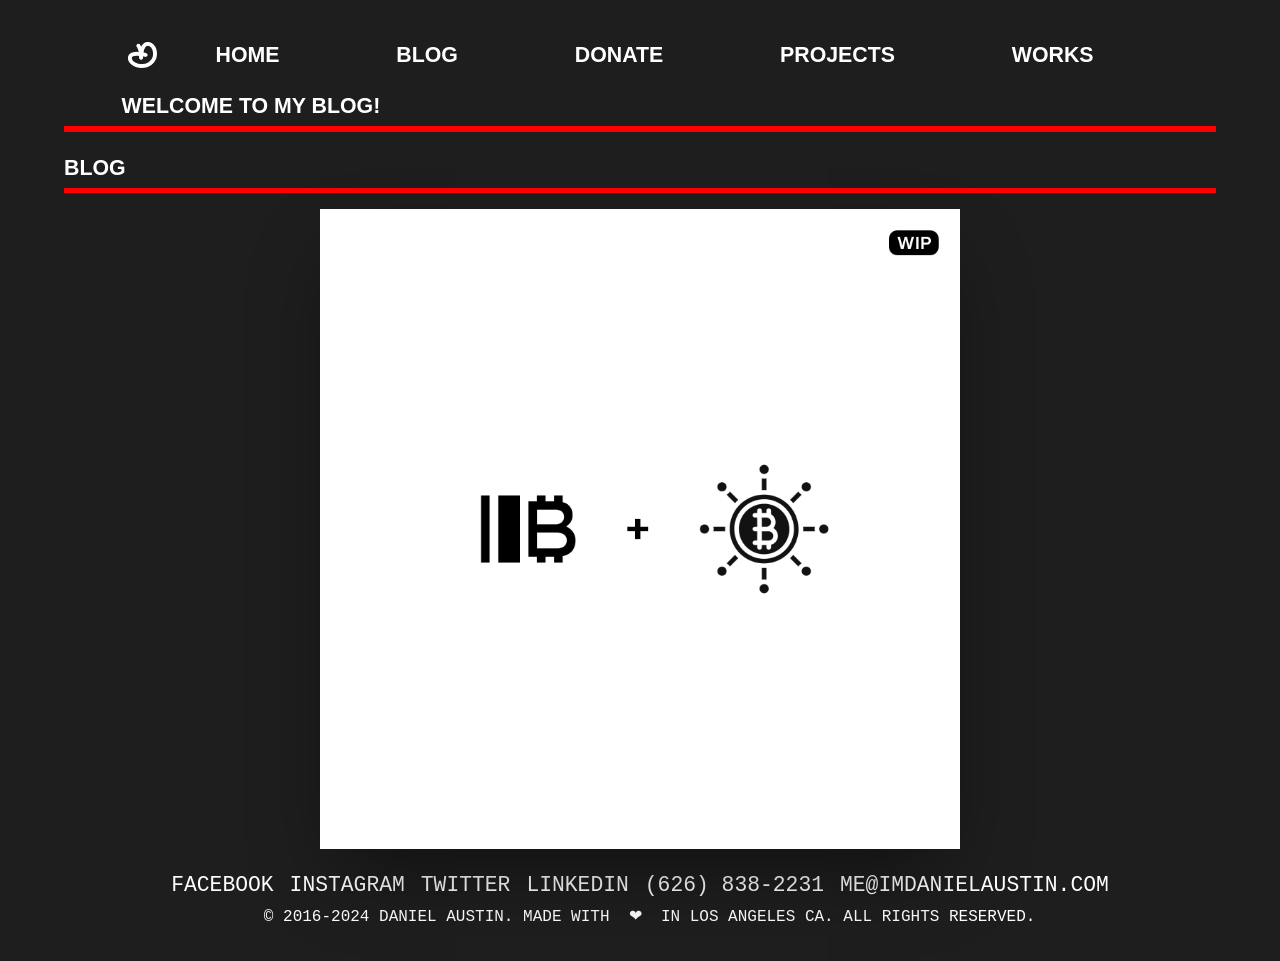
==== commit 6a2305f9: "Update index.html" ====
--- a/index.html
+++ b/index.html
@@ -23,7 +23,6 @@
  
 <body>
 
-        
 <!-- Nav -->
 <nav>
     
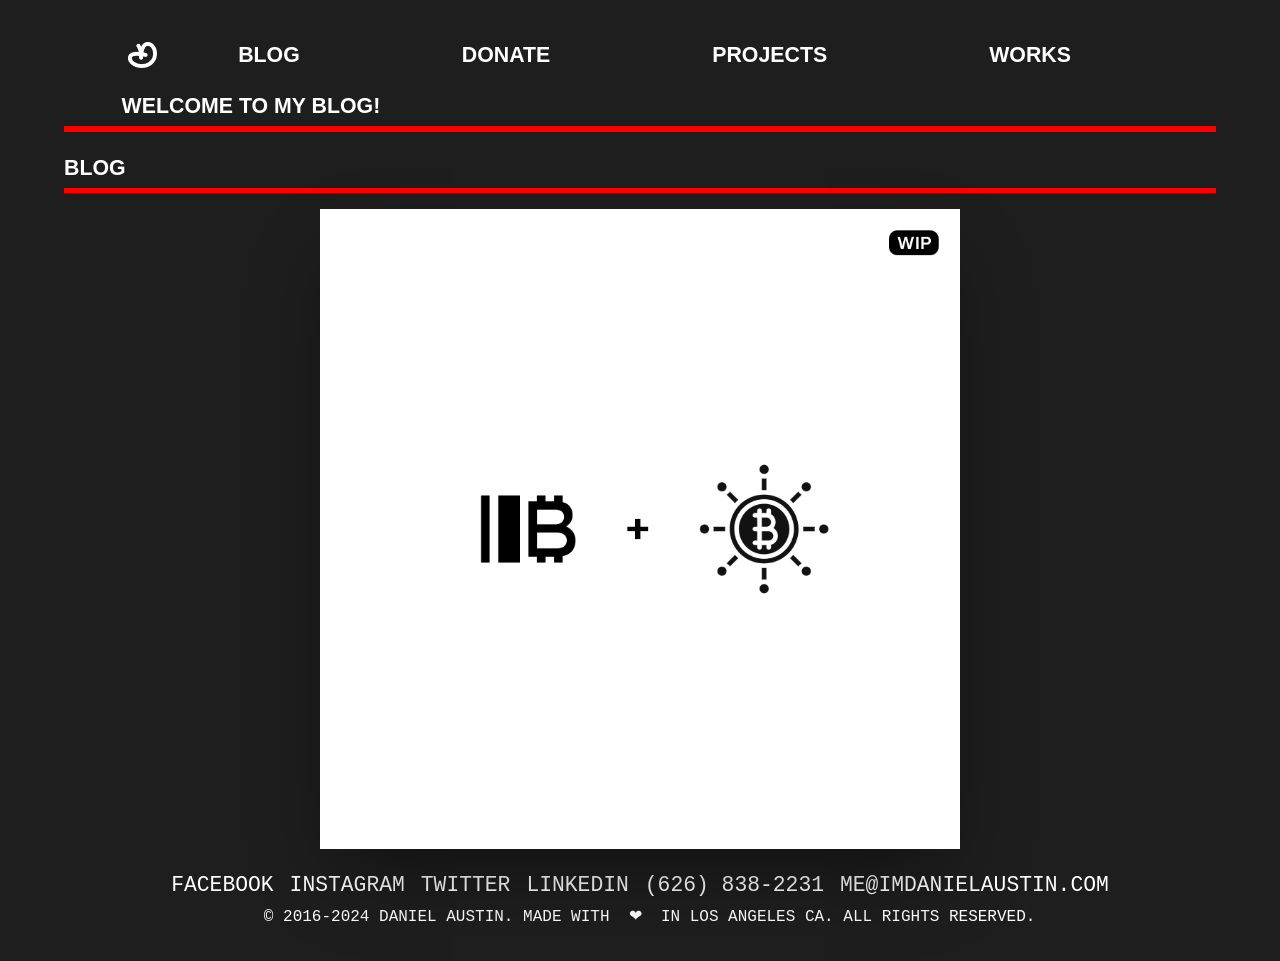
==== commit aeb942ed: "Update index.html" ====
--- a/index.html
+++ b/index.html
@@ -23,6 +23,7 @@
  
 <body>
 
+        
 <!-- Nav -->
 <nav>
     
@@ -42,7 +43,6 @@
 <!-- Navigation links -->
         
           <div class="nav-links" style=" padding-top: 0px; top: 65px;">
-              <a href="https://imdanielaustin.com">HOME </a>
               <a href="https://blog.imdanielaustin.com">BLOG</a>
               <a href="https://donate.imdanielaustin.com/b/4gw8zdgrQ0Pi9tS001">DONATE</a>
               <a href="https://imdanielaustin.com/Portfolio">PROJECTS</a>
@@ -55,7 +55,7 @@
 <div class="wrapper">
 	<div id="main">
 		<div class="inner">
-            
+<!-- Header -->
               <header>
               
                 <h1>WELCOME TO MY BLOG!</h1>
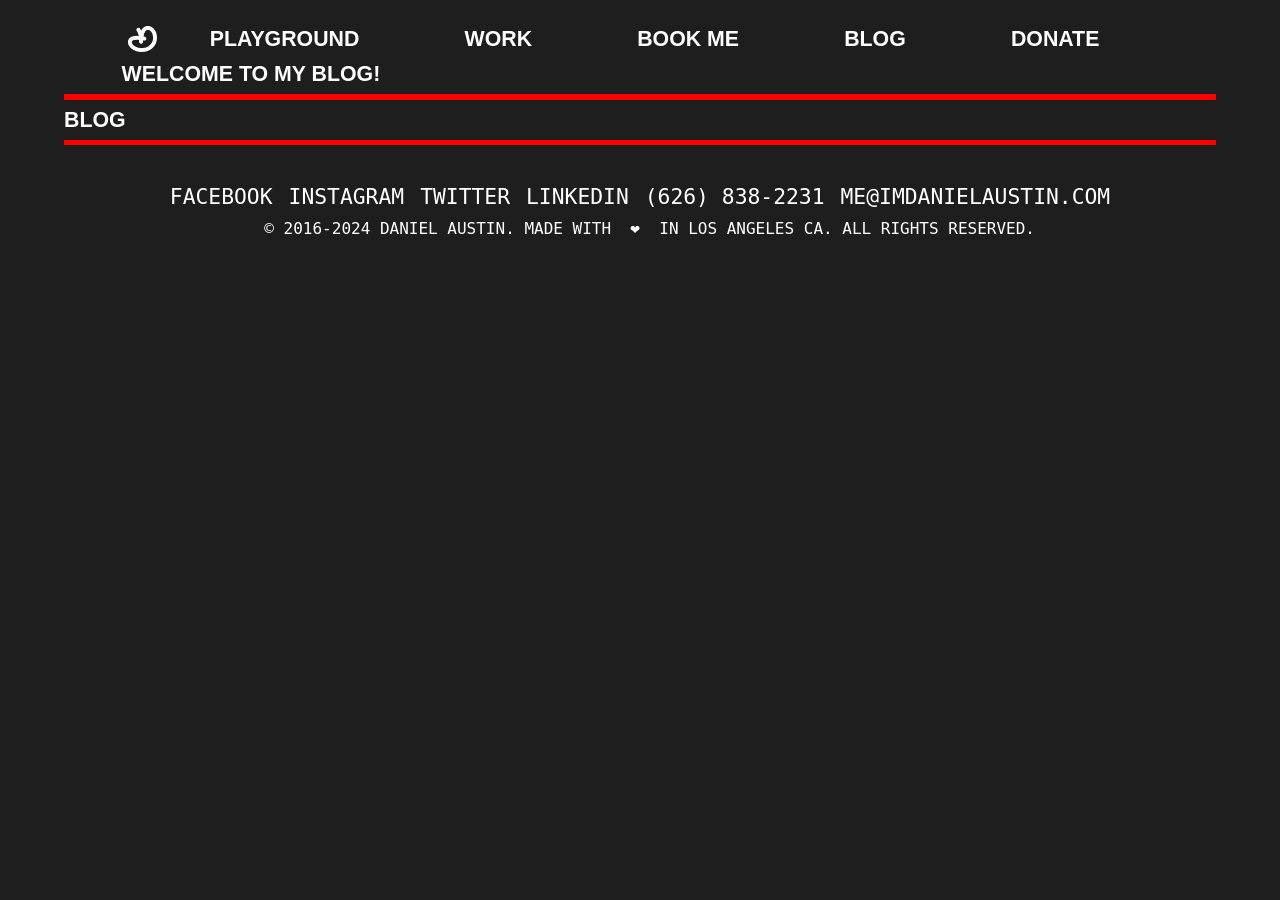
==== commit f720922b: "Update index.html" ====
--- a/index.html
+++ b/index.html
@@ -1,12 +1,13 @@
-<html lang="en"><head>
+<!DOCTYPE html>
+ <html lang="en"><head>     
     <title>DANIEL AUSTIN</title>
     <meta charset="utf-8">    
     <link rel="icon" type="image/x-icon" href="/Website Assets/Favicon/Favicon.ico">
     <link rel="apple-touch-icon" href="/Website Assets/Favicon/apple-touch-icon.png">
     <meta name="viewport" content="width=device-width, initial-scale=1">
     <meta name="description" content="Daniel Austin, ASTNDSGN, and IMDANIELAUSTIN Is A Multi-Disciplinary Brand Designer, Product Conceptual Artist, Graphic Designer, and Product Designer Based In The Los Angeles, California Area With An Interest In FinTech/Financial Technology, Consumer Product, And Environmental Sustainability.">
-    <meta property="og:title" content="DANIEL AUSTIN" />
-    <meta property="og:image" content="/Website Assets/iMessagePreview1.png" />
+    <meta property="og:title" content="DANIEL AUSTIN">
+    <meta property="og:image" content="/Website Assets/iMessagePreview1.png">
     <link rel="stylesheet" href="assets/css/main.css">
     <noscript><link rel="stylesheet" href="assets/css/noscript.css"></noscript>
 <!-- Google tag (gtag.js) -->
@@ -19,9 +20,9 @@
   gtag('config', 'G-765NYJTFKW');
 </script>
 <script async="" src="https://pagead2.googlesyndication.com/pagead/js/adsbygoogle.js?client=ca-pub-6034176704251723" crossorigin="anonymous" data-checked-head="true"></script>
-<meta http-equiv="origin-trial" content="[base64]"><meta http-equiv="origin-trial" content="A3vKT9yxRPjmXN3DpIiz58f5JykcWHjUo/W7hvmtjgh9jPpQgem9VbADiNovG8NkO6mRmk70Kex8/[base64]"><meta http-equiv="origin-trial" content="A4A26Ymj79UVY7C7JGUS4BG1s7MdcDokAQf/RP0paks+RoTYbXHxceT/[base64]"><meta http-equiv="origin-trial" content="As0hBNJ8h++fNYlkq8cTye2qDLyom8NddByiVytXGGD0YVE+2CEuTCpqXMDxdhOMILKoaiaYifwEvCRlJ/9GcQ8AAAB8eyJvcmlnaW4iOiJodHRwczovL2RvdWJsZWNsaWNrLm5ldDo0NDMiLCJmZWF0dXJlIjoiV2ViVmlld1hSZXF1ZXN0ZWRXaXRoRGVwcmVjYXRpb24iLCJleHBpcnkiOjE3MTk1MzI3OTksImlzU3ViZG9tYWluIjp0cnVlfQ=="><meta http-equiv="origin-trial" content="AgRYsXo24ypxC89CJanC+JgEmraCCBebKl8ZmG7Tj5oJNx0cmH0NtNRZs3NB5ubhpbX/bIt7l2zJOSyO64NGmwMAAACCeyJvcmlnaW4iOiJodHRwczovL2dvb2dsZXN5bmRpY2F0aW9uLmNvbTo0NDMiLCJmZWF0dXJlIjoiV2ViVmlld1hSZXF1ZXN0ZWRXaXRoRGVwcmVjYXRpb24iLCJleHBpcnkiOjE3MTk1MzI3OTksImlzU3ViZG9tYWluIjp0cnVlfQ=="><meta http-equiv="origin-trial" content="[base64]"><meta http-equiv="origin-trial" content="A3vKT9yxRPjmXN3DpIiz58f5JykcWHjUo/W7hvmtjgh9jPpQgem9VbADiNovG8NkO6mRmk70Kex8/[base64]"><meta http-equiv="origin-trial" content="A4A26Ymj79UVY7C7JGUS4BG1s7MdcDokAQf/RP0paks+RoTYbXHxceT/[base64]"><meta http-equiv="origin-trial" content="As0hBNJ8h++fNYlkq8cTye2qDLyom8NddByiVytXGGD0YVE+2CEuTCpqXMDxdhOMILKoaiaYifwEvCRlJ/9GcQ8AAAB8eyJvcmlnaW4iOiJodHRwczovL2RvdWJsZWNsaWNrLm5ldDo0NDMiLCJmZWF0dXJlIjoiV2ViVmlld1hSZXF1ZXN0ZWRXaXRoRGVwcmVjYXRpb24iLCJleHBpcnkiOjE3MTk1MzI3OTksImlzU3ViZG9tYWluIjp0cnVlfQ=="><meta http-equiv="origin-trial" content="AgRYsXo24ypxC89CJanC+JgEmraCCBebKl8ZmG7Tj5oJNx0cmH0NtNRZs3NB5ubhpbX/bIt7l2zJOSyO64NGmwMAAACCeyJvcmlnaW4iOiJodHRwczovL2dvb2dsZXN5bmRpY2F0aW9uLmNvbTo0NDMiLCJmZWF0dXJlIjoiV2ViVmlld1hSZXF1ZXN0ZWRXaXRoRGVwcmVjYXRpb24iLCJleHBpcnkiOjE3MTk1MzI3OTksImlzU3ViZG9tYWluIjp0cnVlfQ=="><meta http-equiv="origin-trial" content="AymqwRC7u88Y4JPvfIF2F37QKylC04248hLCdJAsh8xgOfe/dVJPV3XS3wLFca1ZMVOtnBfVjaCMTVudWM//5g4AAAB7eyJvcmlnaW4iOiJodHRwczovL3d3dy5nb29nbGV0YWdtYW5hZ2VyLmNvbTo0NDMiLCJmZWF0dXJlIjoiUHJpdmFjeVNhbmRib3hBZHNBUElzIiwiZXhwaXJ5IjoxNjk1MTY3OTk5LCJpc1RoaXJkUGFydHkiOnRydWV9"><meta http-equiv="origin-trial" content="As0hBNJ8h++fNYlkq8cTye2qDLyom8NddByiVytXGGD0YVE+2CEuTCpqXMDxdhOMILKoaiaYifwEvCRlJ/9GcQ8AAAB8eyJvcmlnaW4iOiJodHRwczovL2RvdWJsZWNsaWNrLm5ldDo0NDMiLCJmZWF0dXJlIjoiV2ViVmlld1hSZXF1ZXN0ZWRXaXRoRGVwcmVjYXRpb24iLCJleHBpcnkiOjE3MTk1MzI3OTksImlzU3ViZG9tYWluIjp0cnVlfQ=="><meta http-equiv="origin-trial" content="AgRYsXo24ypxC89CJanC+JgEmraCCBebKl8ZmG7Tj5oJNx0cmH0NtNRZs3NB5ubhpbX/bIt7l2zJOSyO64NGmwMAAACCeyJvcmlnaW4iOiJodHRwczovL2dvb2dsZXN5bmRpY2F0aW9uLmNvbTo0NDMiLCJmZWF0dXJlIjoiV2ViVmlld1hSZXF1ZXN0ZWRXaXRoRGVwcmVjYXRpb24iLCJleHBpcnkiOjE3MTk1MzI3OTksImlzU3ViZG9tYWluIjp0cnVlfQ=="><meta http-equiv="origin-trial" content="AymqwRC7u88Y4JPvfIF2F37QKylC04248hLCdJAsh8xgOfe/dVJPV3XS3wLFca1ZMVOtnBfVjaCMTVudWM//5g4AAAB7eyJvcmlnaW4iOiJodHRwczovL3d3dy5nb29nbGV0YWdtYW5hZ2VyLmNvbTo0NDMiLCJmZWF0dXJlIjoiUHJpdmFjeVNhbmRib3hBZHNBUElzIiwiZXhwaXJ5IjoxNjk1MTY3OTk5LCJpc1RoaXJkUGFydHkiOnRydWV9"><meta http-equiv="origin-trial" content="As0hBNJ8h++fNYlkq8cTye2qDLyom8NddByiVytXGGD0YVE+2CEuTCpqXMDxdhOMILKoaiaYifwEvCRlJ/9GcQ8AAAB8eyJvcmlnaW4iOiJodHRwczovL2RvdWJsZWNsaWNrLm5ldDo0NDMiLCJmZWF0dXJlIjoiV2ViVmlld1hSZXF1ZXN0ZWRXaXRoRGVwcmVjYXRpb24iLCJleHBpcnkiOjE3MTk1MzI3OTksImlzU3ViZG9tYWluIjp0cnVlfQ=="><meta http-equiv="origin-trial" content="AgRYsXo24ypxC89CJanC+JgEmraCCBebKl8ZmG7Tj5oJNx0cmH0NtNRZs3NB5ubhpbX/bIt7l2zJOSyO64NGmwMAAACCeyJvcmlnaW4iOiJodHRwczovL2dvb2dsZXN5bmRpY2F0aW9uLmNvbTo0NDMiLCJmZWF0dXJlIjoiV2ViVmlld1hSZXF1ZXN0ZWRXaXRoRGVwcmVjYXRpb24iLCJleHBpcnkiOjE3MTk1MzI3OTksImlzU3ViZG9tYWluIjp0cnVlfQ=="><meta http-equiv="origin-trial" content="AymqwRC7u88Y4JPvfIF2F37QKylC04248hLCdJAsh8xgOfe/dVJPV3XS3wLFca1ZMVOtnBfVjaCMTVudWM//5g4AAAB7eyJvcmlnaW4iOiJodHRwczovL3d3dy5nb29nbGV0YWdtYW5hZ2VyLmNvbTo0NDMiLCJmZWF0dXJlIjoiUHJpdmFjeVNhbmRib3hBZHNBUElzIiwiZXhwaXJ5IjoxNjk1MTY3OTk5LCJpc1RoaXJkUGFydHkiOnRydWV9"><meta http-equiv="origin-trial" content="As0hBNJ8h++fNYlkq8cTye2qDLyom8NddByiVytXGGD0YVE+2CEuTCpqXMDxdhOMILKoaiaYifwEvCRlJ/9GcQ8AAAB8eyJvcmlnaW4iOiJodHRwczovL2RvdWJsZWNsaWNrLm5ldDo0NDMiLCJmZWF0dXJlIjoiV2ViVmlld1hSZXF1ZXN0ZWRXaXRoRGVwcmVjYXRpb24iLCJleHBpcnkiOjE3MTk1MzI3OTksImlzU3ViZG9tYWluIjp0cnVlfQ=="><meta http-equiv="origin-trial" content="AgRYsXo24ypxC89CJanC+JgEmraCCBebKl8ZmG7Tj5oJNx0cmH0NtNRZs3NB5ubhpbX/bIt7l2zJOSyO64NGmwMAAACCeyJvcmlnaW4iOiJodHRwczovL2dvb2dsZXN5bmRpY2F0aW9uLmNvbTo0NDMiLCJmZWF0dXJlIjoiV2ViVmlld1hSZXF1ZXN0ZWRXaXRoRGVwcmVjYXRpb24iLCJleHBpcnkiOjE3MTk1MzI3OTksImlzU3ViZG9tYWluIjp0cnVlfQ=="><meta http-equiv="origin-trial" content="AymqwRC7u88Y4JPvfIF2F37QKylC04248hLCdJAsh8xgOfe/dVJPV3XS3wLFca1ZMVOtnBfVjaCMTVudWM//5g4AAAB7eyJvcmlnaW4iOiJodHRwczovL3d3dy5nb29nbGV0YWdtYW5hZ2VyLmNvbTo0NDMiLCJmZWF0dXJlIjoiUHJpdmFjeVNhbmRib3hBZHNBUElzIiwiZXhwaXJ5IjoxNjk1MTY3OTk5LCJpc1RoaXJkUGFydHkiOnRydWV9"></head>
+<meta http-equiv="origin-trial" content="[base64]"><meta http-equiv="origin-trial" content="A3vKT9yxRPjmXN3DpIiz58f5JykcWHjUo/W7hvmtjgh9jPpQgem9VbADiNovG8NkO6mRmk70Kex8/[base64]"><meta http-equiv="origin-trial" content="A4A26Ymj79UVY7C7JGUS4BG1s7MdcDokAQf/RP0paks+RoTYbXHxceT/[base64]"><meta http-equiv="origin-trial" content="As0hBNJ8h++fNYlkq8cTye2qDLyom8NddByiVytXGGD0YVE+2CEuTCpqXMDxdhOMILKoaiaYifwEvCRlJ/9GcQ8AAAB8eyJvcmlnaW4iOiJodHRwczovL2RvdWJsZWNsaWNrLm5ldDo0NDMiLCJmZWF0dXJlIjoiV2ViVmlld1hSZXF1ZXN0ZWRXaXRoRGVwcmVjYXRpb24iLCJleHBpcnkiOjE3MTk1MzI3OTksImlzU3ViZG9tYWluIjp0cnVlfQ=="><meta http-equiv="origin-trial" content="AgRYsXo24ypxC89CJanC+JgEmraCCBebKl8ZmG7Tj5oJNx0cmH0NtNRZs3NB5ubhpbX/bIt7l2zJOSyO64NGmwMAAACCeyJvcmlnaW4iOiJodHRwczovL2dvb2dsZXN5bmRpY2F0aW9uLmNvbTo0NDMiLCJmZWF0dXJlIjoiV2ViVmlld1hSZXF1ZXN0ZWRXaXRoRGVwcmVjYXRpb24iLCJleHBpcnkiOjE3MTk1MzI3OTksImlzU3ViZG9tYWluIjp0cnVlfQ=="><meta http-equiv="origin-trial" content="[base64]"><meta http-equiv="origin-trial" content="A3vKT9yxRPjmXN3DpIiz58f5JykcWHjUo/W7hvmtjgh9jPpQgem9VbADiNovG8NkO6mRmk70Kex8/[base64]"><meta http-equiv="origin-trial" content="A4A26Ymj79UVY7C7JGUS4BG1s7MdcDokAQf/RP0paks+RoTYbXHxceT/[base64]"><meta http-equiv="origin-trial" content="As0hBNJ8h++fNYlkq8cTye2qDLyom8NddByiVytXGGD0YVE+2CEuTCpqXMDxdhOMILKoaiaYifwEvCRlJ/9GcQ8AAAB8eyJvcmlnaW4iOiJodHRwczovL2RvdWJsZWNsaWNrLm5ldDo0NDMiLCJmZWF0dXJlIjoiV2ViVmlld1hSZXF1ZXN0ZWRXaXRoRGVwcmVjYXRpb24iLCJleHBpcnkiOjE3MTk1MzI3OTksImlzU3ViZG9tYWluIjp0cnVlfQ=="><meta http-equiv="origin-trial" content="AgRYsXo24ypxC89CJanC+JgEmraCCBebKl8ZmG7Tj5oJNx0cmH0NtNRZs3NB5ubhpbX/bIt7l2zJOSyO64NGmwMAAACCeyJvcmlnaW4iOiJodHRwczovL2dvb2dsZXN5bmRpY2F0aW9uLmNvbTo0NDMiLCJmZWF0dXJlIjoiV2ViVmlld1hSZXF1ZXN0ZWRXaXRoRGVwcmVjYXRpb24iLCJleHBpcnkiOjE3MTk1MzI3OTksImlzU3ViZG9tYWluIjp0cnVlfQ=="><meta http-equiv="origin-trial" content="AymqwRC7u88Y4JPvfIF2F37QKylC04248hLCdJAsh8xgOfe/dVJPV3XS3wLFca1ZMVOtnBfVjaCMTVudWM//5g4AAAB7eyJvcmlnaW4iOiJodHRwczovL3d3dy5nb29nbGV0YWdtYW5hZ2VyLmNvbTo0NDMiLCJmZWF0dXJlIjoiUHJpdmFjeVNhbmRib3hBZHNBUElzIiwiZXhwaXJ5IjoxNjk1MTY3OTk5LCJpc1RoaXJkUGFydHkiOnRydWV9"><meta http-equiv="origin-trial" content="As0hBNJ8h++fNYlkq8cTye2qDLyom8NddByiVytXGGD0YVE+2CEuTCpqXMDxdhOMILKoaiaYifwEvCRlJ/9GcQ8AAAB8eyJvcmlnaW4iOiJodHRwczovL2RvdWJsZWNsaWNrLm5ldDo0NDMiLCJmZWF0dXJlIjoiV2ViVmlld1hSZXF1ZXN0ZWRXaXRoRGVwcmVjYXRpb24iLCJleHBpcnkiOjE3MTk1MzI3OTksImlzU3ViZG9tYWluIjp0cnVlfQ=="><meta http-equiv="origin-trial" content="AgRYsXo24ypxC89CJanC+JgEmraCCBebKl8ZmG7Tj5oJNx0cmH0NtNRZs3NB5ubhpbX/bIt7l2zJOSyO64NGmwMAAACCeyJvcmlnaW4iOiJodHRwczovL2dvb2dsZXN5bmRpY2F0aW9uLmNvbTo0NDMiLCJmZWF0dXJlIjoiV2ViVmlld1hSZXF1ZXN0ZWRXaXRoRGVwcmVjYXRpb24iLCJleHBpcnkiOjE3MTk1MzI3OTksImlzU3ViZG9tYWluIjp0cnVlfQ=="><meta http-equiv="origin-trial" content="AymqwRC7u88Y4JPvfIF2F37QKylC04248hLCdJAsh8xgOfe/dVJPV3XS3wLFca1ZMVOtnBfVjaCMTVudWM//5g4AAAB7eyJvcmlnaW4iOiJodHRwczovL3d3dy5nb29nbGV0YWdtYW5hZ2VyLmNvbTo0NDMiLCJmZWF0dXJlIjoiUHJpdmFjeVNhbmRib3hBZHNBUElzIiwiZXhwaXJ5IjoxNjk1MTY3OTk5LCJpc1RoaXJkUGFydHkiOnRydWV9"><meta http-equiv="origin-trial" content="As0hBNJ8h++fNYlkq8cTye2qDLyom8NddByiVytXGGD0YVE+2CEuTCpqXMDxdhOMILKoaiaYifwEvCRlJ/9GcQ8AAAB8eyJvcmlnaW4iOiJodHRwczovL2RvdWJsZWNsaWNrLm5ldDo0NDMiLCJmZWF0dXJlIjoiV2ViVmlld1hSZXF1ZXN0ZWRXaXRoRGVwcmVjYXRpb24iLCJleHBpcnkiOjE3MTk1MzI3OTksImlzU3ViZG9tYWluIjp0cnVlfQ=="><meta http-equiv="origin-trial" content="AgRYsXo24ypxC89CJanC+JgEmraCCBebKl8ZmG7Tj5oJNx0cmH0NtNRZs3NB5ubhpbX/bIt7l2zJOSyO64NGmwMAAACCeyJvcmlnaW4iOiJodHRwczovL2dvb2dsZXN5bmRpY2F0aW9uLmNvbTo0NDMiLCJmZWF0dXJlIjoiV2ViVmlld1hSZXF1ZXN0ZWRXaXRoRGVwcmVjYXRpb24iLCJleHBpcnkiOjE3MTk1MzI3OTksImlzU3ViZG9tYWluIjp0cnVlfQ=="><meta http-equiv="origin-trial" content="AymqwRC7u88Y4JPvfIF2F37QKylC04248hLCdJAsh8xgOfe/dVJPV3XS3wLFca1ZMVOtnBfVjaCMTVudWM//5g4AAAB7eyJvcmlnaW4iOiJodHRwczovL3d3dy5nb29nbGV0YWdtYW5hZ2VyLmNvbTo0NDMiLCJmZWF0dXJlIjoiUHJpdmFjeVNhbmRib3hBZHNBUElzIiwiZXhwaXJ5IjoxNjk1MTY3OTk5LCJpc1RoaXJkUGFydHkiOnRydWV9"><meta http-equiv="origin-trial" content="As0hBNJ8h++fNYlkq8cTye2qDLyom8NddByiVytXGGD0YVE+2CEuTCpqXMDxdhOMILKoaiaYifwEvCRlJ/9GcQ8AAAB8eyJvcmlnaW4iOiJodHRwczovL2RvdWJsZWNsaWNrLm5ldDo0NDMiLCJmZWF0dXJlIjoiV2ViVmlld1hSZXF1ZXN0ZWRXaXRoRGVwcmVjYXRpb24iLCJleHBpcnkiOjE3MTk1MzI3OTksImlzU3ViZG9tYWluIjp0cnVlfQ=="><meta http-equiv="origin-trial" content="AgRYsXo24ypxC89CJanC+JgEmraCCBebKl8ZmG7Tj5oJNx0cmH0NtNRZs3NB5ubhpbX/bIt7l2zJOSyO64NGmwMAAACCeyJvcmlnaW4iOiJodHRwczovL2dvb2dsZXN5bmRpY2F0aW9uLmNvbTo0NDMiLCJmZWF0dXJlIjoiV2ViVmlld1hSZXF1ZXN0ZWRXaXRoRGVwcmVjYXRpb24iLCJleHBpcnkiOjE3MTk1MzI3OTksImlzU3ViZG9tYWluIjp0cnVlfQ=="><meta http-equiv="origin-trial" content="AymqwRC7u88Y4JPvfIF2F37QKylC04248hLCdJAsh8xgOfe/dVJPV3XS3wLFca1ZMVOtnBfVjaCMTVudWM//5g4AAAB7eyJvcmlnaW4iOiJodHRwczovL3d3dy5nb29nbGV0YWdtYW5hZ2VyLmNvbTo0NDMiLCJmZWF0dXJlIjoiUHJpdmFjeVNhbmRib3hBZHNBUElzIiwiZXhwaXJ5IjoxNjk1MTY3OTk5LCJpc1RoaXJkUGFydHkiOnRydWV9">
  
-<body>
+
 
         
 <!-- Nav -->
@@ -43,10 +44,11 @@
 <!-- Navigation links -->
         
           <div class="nav-links" style=" padding-top: 0px; top: 65px;">
+              <a href="https://imdanielaustin.com/Logofolio">PLAYGROUND</a>
+              <a href="https://imdanielaustin.com/Portfolio">WORK</a>
+              <a href="https://cal.com/imdanielaustin">BOOK ME</a>
               <a href="https://blog.imdanielaustin.com">BLOG</a>
               <a href="https://donate.imdanielaustin.com/b/4gw8zdgrQ0Pi9tS001">DONATE</a>
-              <a href="https://imdanielaustin.com/Portfolio">PROJECTS</a>
-	      <a href="https://imdanielaustin.com/Portfolio">WORKS</a>
           </div>
     </div>
                     
@@ -112,6 +114,5 @@
       <script src="assets/js/breakpoints.min.js"></script>
       <script src="assets/js/util.js"></script>
       <script src="assets/js/main.js"></script>
-
-  
-</body></html>
+</body>
+</html>
--- a/assets/css/main.css
+++ b/assets/css/main.css
@@ -338,7 +338,7 @@
     color: #ffffff;
     font-weight: bold;
     font-size: 16pt ;
-    leading: 1.2pt;
+    line-height: 18pt;
     max-width: 1240px;
     margin: auto;
     padding-top: 16;
@@ -348,20 +348,23 @@
     color: #ffffff;
     font-weight: normal;
     font-size: 12pt;
-    leading: 1.2pt;
+    line-height: 14pt;
     width: 90%;
     max-width: 1240px;
     padding-top: 16;
     margin: auto;
 }
 
+p:first-of-type {
+    text-indent: 0;
+}
 
 pre {
     display: inline-table;
     color: #ffffff;
     font-weight: normal;
     font-size: 12pt;
-    line-height: 24px;
+    line-height: 14pt;
     white-space: pre-wrap;       /* css-3 */
     white-space: -moz-pre-wrap;  /* Mozilla, since 1999 */
     white-space: -pre-wrap;      /* Opera 4-6 */
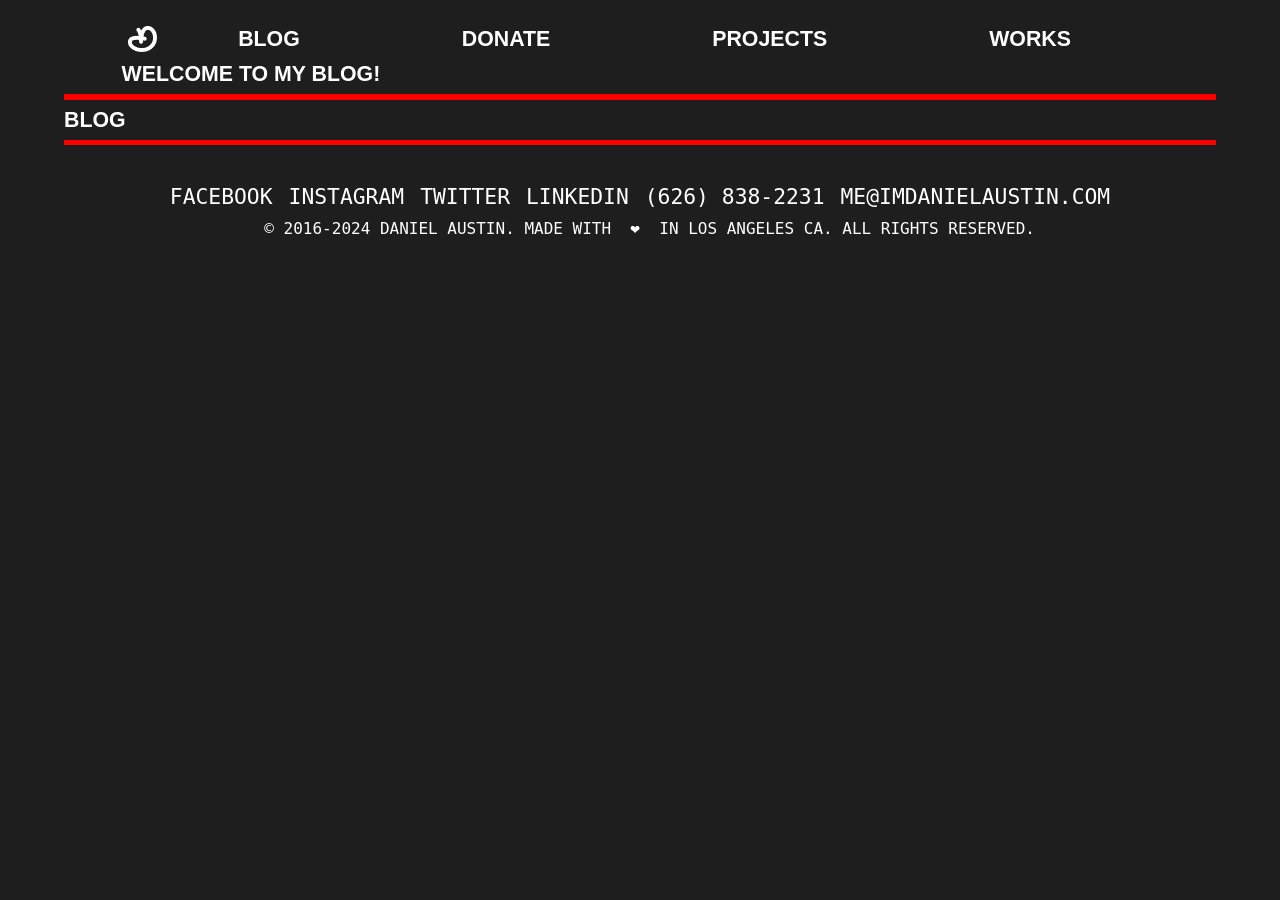
==== commit 759fa5fd: "Update index.html" ====
--- a/index.html
+++ b/index.html
@@ -1,13 +1,13 @@
 <!DOCTYPE html>
- <html lang="en"><head>     
+<html lang="en"><head>
     <title>DANIEL AUSTIN</title>
     <meta charset="utf-8">    
     <link rel="icon" type="image/x-icon" href="/Website Assets/Favicon/Favicon.ico">
     <link rel="apple-touch-icon" href="/Website Assets/Favicon/apple-touch-icon.png">
     <meta name="viewport" content="width=device-width, initial-scale=1">
     <meta name="description" content="Daniel Austin, ASTNDSGN, and IMDANIELAUSTIN Is A Multi-Disciplinary Brand Designer, Product Conceptual Artist, Graphic Designer, and Product Designer Based In The Los Angeles, California Area With An Interest In FinTech/Financial Technology, Consumer Product, And Environmental Sustainability.">
-    <meta property="og:title" content="DANIEL AUSTIN">
-    <meta property="og:image" content="/Website Assets/iMessagePreview1.png">
+    <meta property="og:title" content="DANIEL AUSTIN" />
+    <meta property="og:image" content="/Website Assets/iMessagePreview1.png" />
     <link rel="stylesheet" href="assets/css/main.css">
     <noscript><link rel="stylesheet" href="assets/css/noscript.css"></noscript>
 <!-- Google tag (gtag.js) -->
@@ -20,9 +20,9 @@
   gtag('config', 'G-765NYJTFKW');
 </script>
 <script async="" src="https://pagead2.googlesyndication.com/pagead/js/adsbygoogle.js?client=ca-pub-6034176704251723" crossorigin="anonymous" data-checked-head="true"></script>
-<meta http-equiv="origin-trial" content="[base64]"><meta http-equiv="origin-trial" content="A3vKT9yxRPjmXN3DpIiz58f5JykcWHjUo/W7hvmtjgh9jPpQgem9VbADiNovG8NkO6mRmk70Kex8/[base64]"><meta http-equiv="origin-trial" content="A4A26Ymj79UVY7C7JGUS4BG1s7MdcDokAQf/RP0paks+RoTYbXHxceT/[base64]"><meta http-equiv="origin-trial" content="As0hBNJ8h++fNYlkq8cTye2qDLyom8NddByiVytXGGD0YVE+2CEuTCpqXMDxdhOMILKoaiaYifwEvCRlJ/9GcQ8AAAB8eyJvcmlnaW4iOiJodHRwczovL2RvdWJsZWNsaWNrLm5ldDo0NDMiLCJmZWF0dXJlIjoiV2ViVmlld1hSZXF1ZXN0ZWRXaXRoRGVwcmVjYXRpb24iLCJleHBpcnkiOjE3MTk1MzI3OTksImlzU3ViZG9tYWluIjp0cnVlfQ=="><meta http-equiv="origin-trial" content="AgRYsXo24ypxC89CJanC+JgEmraCCBebKl8ZmG7Tj5oJNx0cmH0NtNRZs3NB5ubhpbX/bIt7l2zJOSyO64NGmwMAAACCeyJvcmlnaW4iOiJodHRwczovL2dvb2dsZXN5bmRpY2F0aW9uLmNvbTo0NDMiLCJmZWF0dXJlIjoiV2ViVmlld1hSZXF1ZXN0ZWRXaXRoRGVwcmVjYXRpb24iLCJleHBpcnkiOjE3MTk1MzI3OTksImlzU3ViZG9tYWluIjp0cnVlfQ=="><meta http-equiv="origin-trial" content="[base64]"><meta http-equiv="origin-trial" content="A3vKT9yxRPjmXN3DpIiz58f5JykcWHjUo/W7hvmtjgh9jPpQgem9VbADiNovG8NkO6mRmk70Kex8/[base64]"><meta http-equiv="origin-trial" content="A4A26Ymj79UVY7C7JGUS4BG1s7MdcDokAQf/RP0paks+RoTYbXHxceT/[base64]"><meta http-equiv="origin-trial" content="As0hBNJ8h++fNYlkq8cTye2qDLyom8NddByiVytXGGD0YVE+2CEuTCpqXMDxdhOMILKoaiaYifwEvCRlJ/9GcQ8AAAB8eyJvcmlnaW4iOiJodHRwczovL2RvdWJsZWNsaWNrLm5ldDo0NDMiLCJmZWF0dXJlIjoiV2ViVmlld1hSZXF1ZXN0ZWRXaXRoRGVwcmVjYXRpb24iLCJleHBpcnkiOjE3MTk1MzI3OTksImlzU3ViZG9tYWluIjp0cnVlfQ=="><meta http-equiv="origin-trial" content="AgRYsXo24ypxC89CJanC+JgEmraCCBebKl8ZmG7Tj5oJNx0cmH0NtNRZs3NB5ubhpbX/bIt7l2zJOSyO64NGmwMAAACCeyJvcmlnaW4iOiJodHRwczovL2dvb2dsZXN5bmRpY2F0aW9uLmNvbTo0NDMiLCJmZWF0dXJlIjoiV2ViVmlld1hSZXF1ZXN0ZWRXaXRoRGVwcmVjYXRpb24iLCJleHBpcnkiOjE3MTk1MzI3OTksImlzU3ViZG9tYWluIjp0cnVlfQ=="><meta http-equiv="origin-trial" content="AymqwRC7u88Y4JPvfIF2F37QKylC04248hLCdJAsh8xgOfe/dVJPV3XS3wLFca1ZMVOtnBfVjaCMTVudWM//5g4AAAB7eyJvcmlnaW4iOiJodHRwczovL3d3dy5nb29nbGV0YWdtYW5hZ2VyLmNvbTo0NDMiLCJmZWF0dXJlIjoiUHJpdmFjeVNhbmRib3hBZHNBUElzIiwiZXhwaXJ5IjoxNjk1MTY3OTk5LCJpc1RoaXJkUGFydHkiOnRydWV9"><meta http-equiv="origin-trial" content="As0hBNJ8h++fNYlkq8cTye2qDLyom8NddByiVytXGGD0YVE+2CEuTCpqXMDxdhOMILKoaiaYifwEvCRlJ/9GcQ8AAAB8eyJvcmlnaW4iOiJodHRwczovL2RvdWJsZWNsaWNrLm5ldDo0NDMiLCJmZWF0dXJlIjoiV2ViVmlld1hSZXF1ZXN0ZWRXaXRoRGVwcmVjYXRpb24iLCJleHBpcnkiOjE3MTk1MzI3OTksImlzU3ViZG9tYWluIjp0cnVlfQ=="><meta http-equiv="origin-trial" content="AgRYsXo24ypxC89CJanC+JgEmraCCBebKl8ZmG7Tj5oJNx0cmH0NtNRZs3NB5ubhpbX/bIt7l2zJOSyO64NGmwMAAACCeyJvcmlnaW4iOiJodHRwczovL2dvb2dsZXN5bmRpY2F0aW9uLmNvbTo0NDMiLCJmZWF0dXJlIjoiV2ViVmlld1hSZXF1ZXN0ZWRXaXRoRGVwcmVjYXRpb24iLCJleHBpcnkiOjE3MTk1MzI3OTksImlzU3ViZG9tYWluIjp0cnVlfQ=="><meta http-equiv="origin-trial" content="AymqwRC7u88Y4JPvfIF2F37QKylC04248hLCdJAsh8xgOfe/dVJPV3XS3wLFca1ZMVOtnBfVjaCMTVudWM//5g4AAAB7eyJvcmlnaW4iOiJodHRwczovL3d3dy5nb29nbGV0YWdtYW5hZ2VyLmNvbTo0NDMiLCJmZWF0dXJlIjoiUHJpdmFjeVNhbmRib3hBZHNBUElzIiwiZXhwaXJ5IjoxNjk1MTY3OTk5LCJpc1RoaXJkUGFydHkiOnRydWV9"><meta http-equiv="origin-trial" content="As0hBNJ8h++fNYlkq8cTye2qDLyom8NddByiVytXGGD0YVE+2CEuTCpqXMDxdhOMILKoaiaYifwEvCRlJ/9GcQ8AAAB8eyJvcmlnaW4iOiJodHRwczovL2RvdWJsZWNsaWNrLm5ldDo0NDMiLCJmZWF0dXJlIjoiV2ViVmlld1hSZXF1ZXN0ZWRXaXRoRGVwcmVjYXRpb24iLCJleHBpcnkiOjE3MTk1MzI3OTksImlzU3ViZG9tYWluIjp0cnVlfQ=="><meta http-equiv="origin-trial" content="AgRYsXo24ypxC89CJanC+JgEmraCCBebKl8ZmG7Tj5oJNx0cmH0NtNRZs3NB5ubhpbX/bIt7l2zJOSyO64NGmwMAAACCeyJvcmlnaW4iOiJodHRwczovL2dvb2dsZXN5bmRpY2F0aW9uLmNvbTo0NDMiLCJmZWF0dXJlIjoiV2ViVmlld1hSZXF1ZXN0ZWRXaXRoRGVwcmVjYXRpb24iLCJleHBpcnkiOjE3MTk1MzI3OTksImlzU3ViZG9tYWluIjp0cnVlfQ=="><meta http-equiv="origin-trial" content="AymqwRC7u88Y4JPvfIF2F37QKylC04248hLCdJAsh8xgOfe/dVJPV3XS3wLFca1ZMVOtnBfVjaCMTVudWM//5g4AAAB7eyJvcmlnaW4iOiJodHRwczovL3d3dy5nb29nbGV0YWdtYW5hZ2VyLmNvbTo0NDMiLCJmZWF0dXJlIjoiUHJpdmFjeVNhbmRib3hBZHNBUElzIiwiZXhwaXJ5IjoxNjk1MTY3OTk5LCJpc1RoaXJkUGFydHkiOnRydWV9"><meta http-equiv="origin-trial" content="As0hBNJ8h++fNYlkq8cTye2qDLyom8NddByiVytXGGD0YVE+2CEuTCpqXMDxdhOMILKoaiaYifwEvCRlJ/9GcQ8AAAB8eyJvcmlnaW4iOiJodHRwczovL2RvdWJsZWNsaWNrLm5ldDo0NDMiLCJmZWF0dXJlIjoiV2ViVmlld1hSZXF1ZXN0ZWRXaXRoRGVwcmVjYXRpb24iLCJleHBpcnkiOjE3MTk1MzI3OTksImlzU3ViZG9tYWluIjp0cnVlfQ=="><meta http-equiv="origin-trial" content="AgRYsXo24ypxC89CJanC+JgEmraCCBebKl8ZmG7Tj5oJNx0cmH0NtNRZs3NB5ubhpbX/bIt7l2zJOSyO64NGmwMAAACCeyJvcmlnaW4iOiJodHRwczovL2dvb2dsZXN5bmRpY2F0aW9uLmNvbTo0NDMiLCJmZWF0dXJlIjoiV2ViVmlld1hSZXF1ZXN0ZWRXaXRoRGVwcmVjYXRpb24iLCJleHBpcnkiOjE3MTk1MzI3OTksImlzU3ViZG9tYWluIjp0cnVlfQ=="><meta http-equiv="origin-trial" content="AymqwRC7u88Y4JPvfIF2F37QKylC04248hLCdJAsh8xgOfe/dVJPV3XS3wLFca1ZMVOtnBfVjaCMTVudWM//5g4AAAB7eyJvcmlnaW4iOiJodHRwczovL3d3dy5nb29nbGV0YWdtYW5hZ2VyLmNvbTo0NDMiLCJmZWF0dXJlIjoiUHJpdmFjeVNhbmRib3hBZHNBUElzIiwiZXhwaXJ5IjoxNjk1MTY3OTk5LCJpc1RoaXJkUGFydHkiOnRydWV9">
+<meta http-equiv="origin-trial" content="[base64]"><meta http-equiv="origin-trial" content="A3vKT9yxRPjmXN3DpIiz58f5JykcWHjUo/W7hvmtjgh9jPpQgem9VbADiNovG8NkO6mRmk70Kex8/[base64]"><meta http-equiv="origin-trial" content="A4A26Ymj79UVY7C7JGUS4BG1s7MdcDokAQf/RP0paks+RoTYbXHxceT/[base64]"><meta http-equiv="origin-trial" content="As0hBNJ8h++fNYlkq8cTye2qDLyom8NddByiVytXGGD0YVE+2CEuTCpqXMDxdhOMILKoaiaYifwEvCRlJ/9GcQ8AAAB8eyJvcmlnaW4iOiJodHRwczovL2RvdWJsZWNsaWNrLm5ldDo0NDMiLCJmZWF0dXJlIjoiV2ViVmlld1hSZXF1ZXN0ZWRXaXRoRGVwcmVjYXRpb24iLCJleHBpcnkiOjE3MTk1MzI3OTksImlzU3ViZG9tYWluIjp0cnVlfQ=="><meta http-equiv="origin-trial" content="AgRYsXo24ypxC89CJanC+JgEmraCCBebKl8ZmG7Tj5oJNx0cmH0NtNRZs3NB5ubhpbX/bIt7l2zJOSyO64NGmwMAAACCeyJvcmlnaW4iOiJodHRwczovL2dvb2dsZXN5bmRpY2F0aW9uLmNvbTo0NDMiLCJmZWF0dXJlIjoiV2ViVmlld1hSZXF1ZXN0ZWRXaXRoRGVwcmVjYXRpb24iLCJleHBpcnkiOjE3MTk1MzI3OTksImlzU3ViZG9tYWluIjp0cnVlfQ=="><meta http-equiv="origin-trial" content="[base64]"><meta http-equiv="origin-trial" content="A3vKT9yxRPjmXN3DpIiz58f5JykcWHjUo/W7hvmtjgh9jPpQgem9VbADiNovG8NkO6mRmk70Kex8/[base64]"><meta http-equiv="origin-trial" content="A4A26Ymj79UVY7C7JGUS4BG1s7MdcDokAQf/RP0paks+RoTYbXHxceT/[base64]"><meta http-equiv="origin-trial" content="As0hBNJ8h++fNYlkq8cTye2qDLyom8NddByiVytXGGD0YVE+2CEuTCpqXMDxdhOMILKoaiaYifwEvCRlJ/9GcQ8AAAB8eyJvcmlnaW4iOiJodHRwczovL2RvdWJsZWNsaWNrLm5ldDo0NDMiLCJmZWF0dXJlIjoiV2ViVmlld1hSZXF1ZXN0ZWRXaXRoRGVwcmVjYXRpb24iLCJleHBpcnkiOjE3MTk1MzI3OTksImlzU3ViZG9tYWluIjp0cnVlfQ=="><meta http-equiv="origin-trial" content="AgRYsXo24ypxC89CJanC+JgEmraCCBebKl8ZmG7Tj5oJNx0cmH0NtNRZs3NB5ubhpbX/bIt7l2zJOSyO64NGmwMAAACCeyJvcmlnaW4iOiJodHRwczovL2dvb2dsZXN5bmRpY2F0aW9uLmNvbTo0NDMiLCJmZWF0dXJlIjoiV2ViVmlld1hSZXF1ZXN0ZWRXaXRoRGVwcmVjYXRpb24iLCJleHBpcnkiOjE3MTk1MzI3OTksImlzU3ViZG9tYWluIjp0cnVlfQ=="><meta http-equiv="origin-trial" content="AymqwRC7u88Y4JPvfIF2F37QKylC04248hLCdJAsh8xgOfe/dVJPV3XS3wLFca1ZMVOtnBfVjaCMTVudWM//5g4AAAB7eyJvcmlnaW4iOiJodHRwczovL3d3dy5nb29nbGV0YWdtYW5hZ2VyLmNvbTo0NDMiLCJmZWF0dXJlIjoiUHJpdmFjeVNhbmRib3hBZHNBUElzIiwiZXhwaXJ5IjoxNjk1MTY3OTk5LCJpc1RoaXJkUGFydHkiOnRydWV9"><meta http-equiv="origin-trial" content="As0hBNJ8h++fNYlkq8cTye2qDLyom8NddByiVytXGGD0YVE+2CEuTCpqXMDxdhOMILKoaiaYifwEvCRlJ/9GcQ8AAAB8eyJvcmlnaW4iOiJodHRwczovL2RvdWJsZWNsaWNrLm5ldDo0NDMiLCJmZWF0dXJlIjoiV2ViVmlld1hSZXF1ZXN0ZWRXaXRoRGVwcmVjYXRpb24iLCJleHBpcnkiOjE3MTk1MzI3OTksImlzU3ViZG9tYWluIjp0cnVlfQ=="><meta http-equiv="origin-trial" content="AgRYsXo24ypxC89CJanC+JgEmraCCBebKl8ZmG7Tj5oJNx0cmH0NtNRZs3NB5ubhpbX/bIt7l2zJOSyO64NGmwMAAACCeyJvcmlnaW4iOiJodHRwczovL2dvb2dsZXN5bmRpY2F0aW9uLmNvbTo0NDMiLCJmZWF0dXJlIjoiV2ViVmlld1hSZXF1ZXN0ZWRXaXRoRGVwcmVjYXRpb24iLCJleHBpcnkiOjE3MTk1MzI3OTksImlzU3ViZG9tYWluIjp0cnVlfQ=="><meta http-equiv="origin-trial" content="AymqwRC7u88Y4JPvfIF2F37QKylC04248hLCdJAsh8xgOfe/dVJPV3XS3wLFca1ZMVOtnBfVjaCMTVudWM//5g4AAAB7eyJvcmlnaW4iOiJodHRwczovL3d3dy5nb29nbGV0YWdtYW5hZ2VyLmNvbTo0NDMiLCJmZWF0dXJlIjoiUHJpdmFjeVNhbmRib3hBZHNBUElzIiwiZXhwaXJ5IjoxNjk1MTY3OTk5LCJpc1RoaXJkUGFydHkiOnRydWV9"><meta http-equiv="origin-trial" content="As0hBNJ8h++fNYlkq8cTye2qDLyom8NddByiVytXGGD0YVE+2CEuTCpqXMDxdhOMILKoaiaYifwEvCRlJ/9GcQ8AAAB8eyJvcmlnaW4iOiJodHRwczovL2RvdWJsZWNsaWNrLm5ldDo0NDMiLCJmZWF0dXJlIjoiV2ViVmlld1hSZXF1ZXN0ZWRXaXRoRGVwcmVjYXRpb24iLCJleHBpcnkiOjE3MTk1MzI3OTksImlzU3ViZG9tYWluIjp0cnVlfQ=="><meta http-equiv="origin-trial" content="AgRYsXo24ypxC89CJanC+JgEmraCCBebKl8ZmG7Tj5oJNx0cmH0NtNRZs3NB5ubhpbX/bIt7l2zJOSyO64NGmwMAAACCeyJvcmlnaW4iOiJodHRwczovL2dvb2dsZXN5bmRpY2F0aW9uLmNvbTo0NDMiLCJmZWF0dXJlIjoiV2ViVmlld1hSZXF1ZXN0ZWRXaXRoRGVwcmVjYXRpb24iLCJleHBpcnkiOjE3MTk1MzI3OTksImlzU3ViZG9tYWluIjp0cnVlfQ=="><meta http-equiv="origin-trial" content="AymqwRC7u88Y4JPvfIF2F37QKylC04248hLCdJAsh8xgOfe/dVJPV3XS3wLFca1ZMVOtnBfVjaCMTVudWM//5g4AAAB7eyJvcmlnaW4iOiJodHRwczovL3d3dy5nb29nbGV0YWdtYW5hZ2VyLmNvbTo0NDMiLCJmZWF0dXJlIjoiUHJpdmFjeVNhbmRib3hBZHNBUElzIiwiZXhwaXJ5IjoxNjk1MTY3OTk5LCJpc1RoaXJkUGFydHkiOnRydWV9"><meta http-equiv="origin-trial" content="As0hBNJ8h++fNYlkq8cTye2qDLyom8NddByiVytXGGD0YVE+2CEuTCpqXMDxdhOMILKoaiaYifwEvCRlJ/9GcQ8AAAB8eyJvcmlnaW4iOiJodHRwczovL2RvdWJsZWNsaWNrLm5ldDo0NDMiLCJmZWF0dXJlIjoiV2ViVmlld1hSZXF1ZXN0ZWRXaXRoRGVwcmVjYXRpb24iLCJleHBpcnkiOjE3MTk1MzI3OTksImlzU3ViZG9tYWluIjp0cnVlfQ=="><meta http-equiv="origin-trial" content="AgRYsXo24ypxC89CJanC+JgEmraCCBebKl8ZmG7Tj5oJNx0cmH0NtNRZs3NB5ubhpbX/bIt7l2zJOSyO64NGmwMAAACCeyJvcmlnaW4iOiJodHRwczovL2dvb2dsZXN5bmRpY2F0aW9uLmNvbTo0NDMiLCJmZWF0dXJlIjoiV2ViVmlld1hSZXF1ZXN0ZWRXaXRoRGVwcmVjYXRpb24iLCJleHBpcnkiOjE3MTk1MzI3OTksImlzU3ViZG9tYWluIjp0cnVlfQ=="><meta http-equiv="origin-trial" content="AymqwRC7u88Y4JPvfIF2F37QKylC04248hLCdJAsh8xgOfe/dVJPV3XS3wLFca1ZMVOtnBfVjaCMTVudWM//5g4AAAB7eyJvcmlnaW4iOiJodHRwczovL3d3dy5nb29nbGV0YWdtYW5hZ2VyLmNvbTo0NDMiLCJmZWF0dXJlIjoiUHJpdmFjeVNhbmRib3hBZHNBUElzIiwiZXhwaXJ5IjoxNjk1MTY3OTk5LCJpc1RoaXJkUGFydHkiOnRydWV9"></head>
  
-
+<body>
 
         
 <!-- Nav -->
@@ -44,11 +44,10 @@
 <!-- Navigation links -->
         
           <div class="nav-links" style=" padding-top: 0px; top: 65px;">
-              <a href="https://imdanielaustin.com/Logofolio">PLAYGROUND</a>
-              <a href="https://imdanielaustin.com/Portfolio">WORK</a>
-              <a href="https://cal.com/imdanielaustin">BOOK ME</a>
               <a href="https://blog.imdanielaustin.com">BLOG</a>
               <a href="https://donate.imdanielaustin.com/b/4gw8zdgrQ0Pi9tS001">DONATE</a>
+              <a href="https://imdanielaustin.com/Portfolio">PROJECTS</a>
+	      <a href="https://imdanielaustin.com/Portfolio">WORKS</a>
           </div>
     </div>
                     
